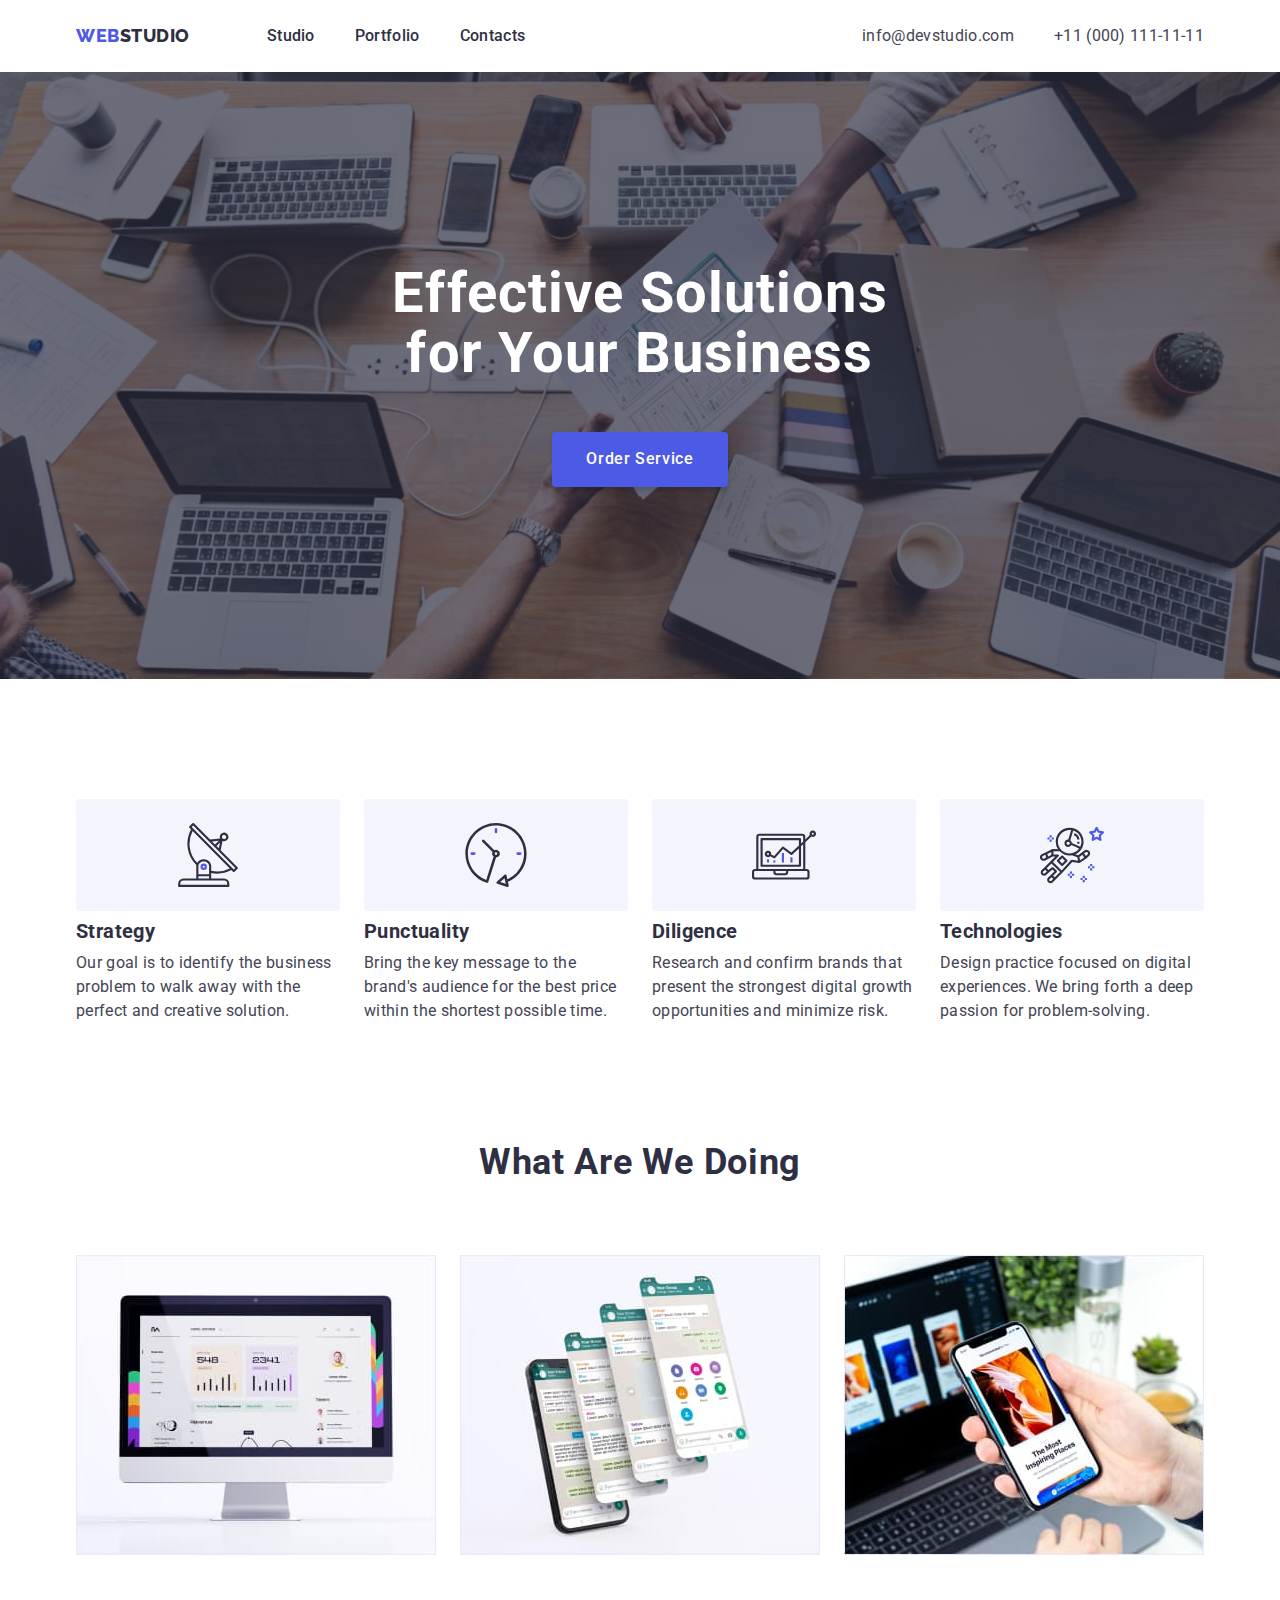
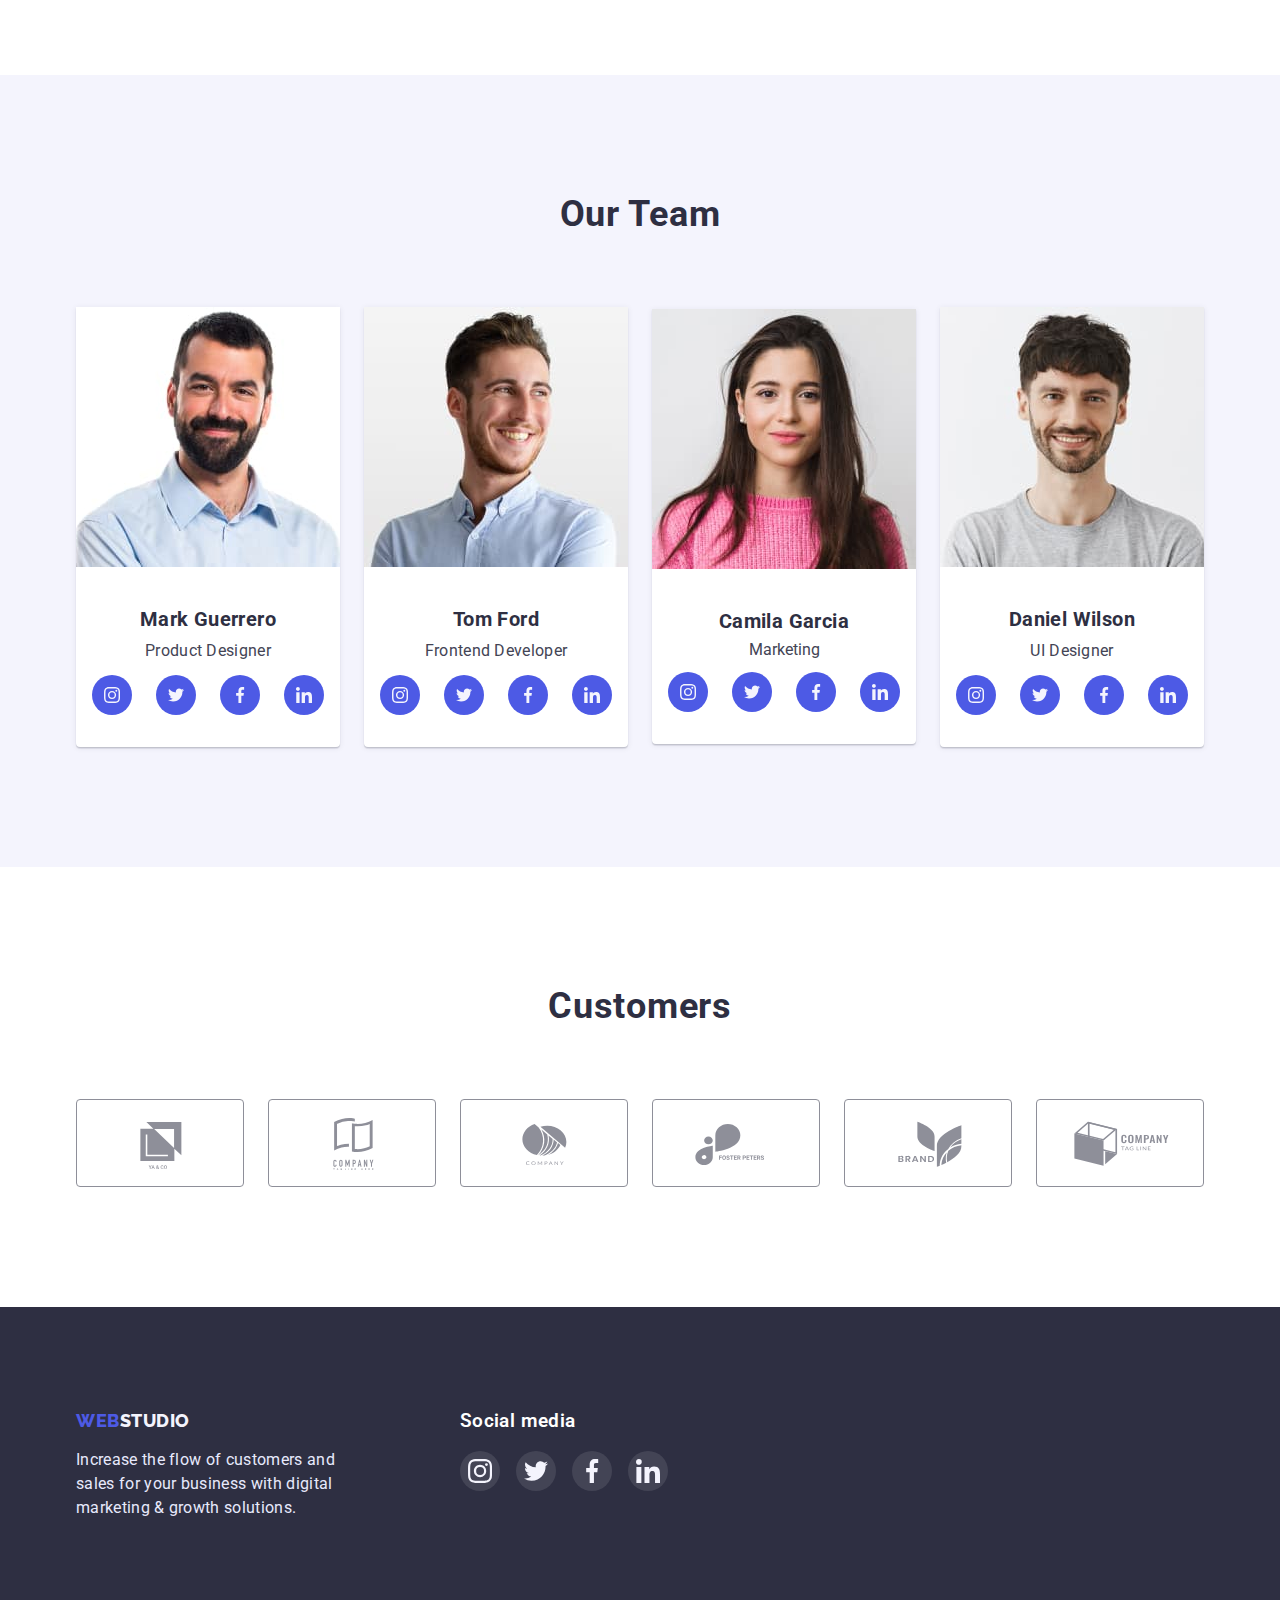
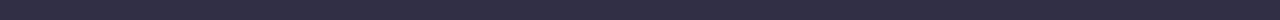
==== index.html @ 09954957 "some little fixes" ====
<!DOCTYPE html>
<html lang="en">
  <head>
    <meta charset="UTF-8" />
    <meta http-equiv="X-UA-Compatible" content="IE=edge" />
    <meta name="viewport" content="width=device-width, initial-scale=1.0" />
    <title>Студія</title>
    <link rel="preconnect" href="https://fonts.googleapis.com" />
    <link rel="preconnect" href="https://fonts.gstatic.com" crossorigin />
    <link
      href="https://fonts.googleapis.com/css2?family=Raleway:wght@800&family=Roboto:wght@400;500;700;900&display=swap"
      rel="stylesheet" />
    <link
      rel="stylesheet"
      href="https://cdn.jsdelivr.net/npm/modern-normalize@1.1.0/modern-normalize.min.css" />
    <link rel="stylesheet" href="./css/styles.css" />
  </head>
  <body>
    <header class="page-header">
      <div class="container page-header-container">
        <a href="./index.html" class="logo"
          >web<span class="logo-black">studio</span></a
        >
        <nav class="page-nav">
          <ul class="menu">
            <li class="menu-item">
              <a href="./index.html" class="menu-link link-item-block"
                >Studio</a
              >
            </li>
            <li class="menu-item">
              <a href="./portfolio.html" class="menu-link link-item-block"
                >Portfolio</a
              >
            </li>
            <li class="menu-item">
              <a href="#" class="menu-link link-item-block">Contacts</a>
            </li>
          </ul>
        </nav>
        <ul class="menu-contact">
          <li class="menu-item">
            <a
              href="maito:info@devstudio.com"
              class="contact-email link-item-block"
              >info@devstudio.com</a
            >
          </li>
          <li class="menu-item">
            <a
              href="tel:+11(000)111-11-11"
              class="contact-phone link-item-block"
              >+11 (000) 111-11-11</a
            >
          </li>
        </ul>
      </div>
    </header>
    <main>
      <section class="hero overlay">
        <div class="container">
          <h1 class="hero-header">Effective Solutions for Your Business</h1>
          <button type="button" class="hero-btn">Order Service</button>
        </div>
      </section>
      <section class="strategy section">
        <div class="container">
          <h2 class="visual-hidden">Main Description</h2>
          <ul class="strategy-list">
            <li class="strategy-item">
              <div class="strategy-item-link">
                <svg class="strategy-item-img">
                  <use href="./images/icon.svg#antenna"></use>
                </svg>
              </div>
              <h3 class="strategy-header">Strategy</h3>
              <p class="strategy-text">
                Our goal is to identify the business problem to walk away with
                the perfect and creative solution.
              </p>
            </li>
            <li class="strategy-item">
              <div class="strategy-item-link">
                <svg class="strategy-item-img">
                  <use href="./images/icon.svg#clock"></use>
                </svg>
              </div>
              <h3 class="strategy-header">Punctuality</h3>
              <p class="strategy-text">
                Bring the key message to the brand's audience for the best price
                within the shortest possible time.
              </p>
            </li>
            <li class="strategy-item">
              <div class="strategy-item-link">
                <svg class="strategy-item-img">
                  <use href="./images/icon.svg#diagram"></use>
                </svg>
              </div>
              <h3 class="strategy-header">Diligence</h3>
              <p class="strategy-text">
                Research and confirm brands that present the strongest digital
                growth opportunities and minimize risk.
              </p>
            </li>
            <li class="strategy-item">
              <div class="strategy-item-link">
                <svg class="strategy-item-img">
                  <use href="./images/icon.svg#astronaut"></use>
                </svg>
              </div>
              <h3 class="strategy-header">Technologies</h3>
              <p class="strategy-text">
                Design practice focused on digital experiences. We bring forth a
                deep passion for problem-solving.
              </p>
            </li>
          </ul>
        </div>
      </section>
      <section class="section">
        <div class="container">
          <h2 class="work-header">What Are We Doing</h2>
          <ul class="work-list">
            <li class="work-item">
              <img src="./images/nettop.jpg" alt="Nettop" width="360" />
            </li>
            <li class="work-item">
              <img src="./images/app.jpg" alt="Our App" width="360" />
            </li>
            <li class="work-item">
              <img
                src="./images/integration.jpg"
                alt="Integration"
                width="360" />
            </li>
          </ul>
        </div>
      </section>
      <section class="team section">
        <div class="container">
          <h2 class="team-header">our team</h2>
          <ul class="team-list">
            <li class="team-item">
              <img
                src="./images/mark_guerrero.jpg"
                alt="Mark Guerrero. Product Designer"
                width="264" />
              <div class="team-img-descr">
                <h3 class="strategy-header">Mark Guerrero</h3>
                <p class="strategy-text">Product Designer</p>
                <ul class="team-social-menu">
                  <li class="team-social-item">
                    <a href="#" class="team-social-link"
                      ><svg class="team-social-img">
                        <use href="./images/icon.svg#instagram"></use></svg
                    ></a>
                  </li>
                  <li class="team-social-item">
                    <a href="#" class="team-social-link"
                      ><svg class="team-social-img">
                        <use href="./images/icon.svg#twitter"></use></svg
                    ></a>
                  </li>
                  <li class="team-social-item">
                    <a href="#" class="team-social-link"
                      ><svg class="team-social-img">
                        <use href="./images/icon.svg#facebook"></use></svg
                    ></a>
                  </li>
                  <li class="team-social-item">
                    <a href="#" class="team-social-link"
                      ><svg class="team-social-img">
                        <use href="./images/icon.svg#linkedin"></use></svg
                    ></a>
                  </li>
                </ul>
              </div>
            </li>
            <li class="team-item">
              <img
                src="./images/tom_ford.jpg"
                alt="Tom Ford. Frontend Developer"
                width="264" />
              <div class="team-img-descr">
                <h3 class="strategy-header">Tom Ford</h3>
                <p class="strategy-text">Frontend Developer</p>
                <ul class="team-social-menu">
                  <li class="team-social-item">
                    <a href="#" class="team-social-link"
                      ><svg class="team-social-img">
                        <use href="./images/icon.svg#instagram"></use></svg
                    ></a>
                  </li>
                  <li class="team-social-item">
                    <a href="#" class="team-social-link"
                      ><svg class="team-social-img">
                        <use href="./images/icon.svg#twitter"></use></svg
                    ></a>
                  </li>
                  <li class="team-social-item">
                    <a href="#" class="team-social-link"
                      ><svg class="team-social-img">
                        <use href="./images/icon.svg#facebook"></use></svg
                    ></a>
                  </li>
                  <li class="team-social-item">
                    <a href="#" class="team-social-link"
                      ><svg class="team-social-img">
                        <use href="./images/icon.svg#linkedin"></use></svg
                    ></a>
                  </li>
                </ul>
              </div>
            </li>
            <li class="team-item">
              <img
                src="./images/camila_garcia.jpg"
                alt="Camila Garcia. Marketing"
                width="264" />
              <div class="team-img-descr">
                <h3 class="strategy-header">Camila Garcia</h3>
                <p class="descr-tetx">Marketing</p>
                <ul class="team-social-menu">
                  <li class="team-social-item">
                    <a href="#" class="team-social-link"
                      ><svg class="team-social-img">
                        <use href="./images/icon.svg#instagram"></use></svg
                    ></a>
                  </li>
                  <li class="team-social-item">
                    <a href="#" class="team-social-link"
                      ><svg class="team-social-img">
                        <use href="./images/icon.svg#twitter"></use></svg
                    ></a>
                  </li>
                  <li class="team-social-item">
                    <a href="#" class="team-social-link"
                      ><svg class="team-social-img">
                        <use href="./images/icon.svg#facebook"></use></svg
                    ></a>
                  </li>
                  <li class="team-social-item">
                    <a href="#" class="team-social-link"
                      ><svg class="team-social-img">
                        <use href="./images/icon.svg#linkedin"></use></svg
                    ></a>
                  </li>
                </ul>
              </div>
            </li>
            <li class="team-item">
              <img
                src="./images/daniel_wilson.jpg"
                alt="Daniel Wilson. UI Designer"
                width="264" />
              <div class="team-img-descr">
                <h3 class="strategy-header">Daniel Wilson</h3>
                <p class="strategy-text">UI Designer</p>
                <ul class="team-social-menu">
                  <li class="team-social-item">
                    <a href="#" class="team-social-link"
                      ><svg class="team-social-img">
                        <use href="./images/icon.svg#instagram"></use></svg
                    ></a>
                  </li>
                  <li class="team-social-item">
                    <a href="#" class="team-social-link"
                      ><svg class="team-social-img">
                        <use href="./images/icon.svg#twitter"></use></svg
                    ></a>
                  </li>
                  <li class="team-social-item">
                    <a href="#" class="team-social-link"
                      ><svg class="team-social-img">
                        <use href="./images/icon.svg#facebook"></use></svg
                    ></a>
                  </li>
                  <li class="team-social-item">
                    <a href="#" class="team-social-link"
                      ><svg class="team-social-img">
                        <use href="./images/icon.svg#linkedin"></use></svg
                    ></a>
                  </li>
                </ul>
              </div>
            </li>
          </ul>
        </div>
      </section>
      <section class="customer section">
        <div class="outline container">
          <h2 class="customer-header">customers</h2>
          <ul class="customer-menu">
            <li class="customer-menu-item">
              <a href="#" class="customer-menu-link"
                ><svg class="customer-menu-img">
                  <use href="./images/icon.svg#logo1"></use></svg
              ></a>
            </li>
            <li class="customer-menu-item">
              <a href="#" class="customer-menu-link"
                ><svg class="customer-menu-img">
                  <use href="./images/icon.svg#logo2"></use></svg
              ></a>
            </li>
            <li class="customer-menu-item">
              <a href="#" class="customer-menu-link"
                ><svg class="customer-menu-img">
                  <use href="./images/icon.svg#logo3"></use></svg
              ></a>
            </li>
            <li class="customer-menu-item">
              <a href="#" class="customer-menu-link"
                ><svg class="customer-menu-img">
                  <use href="./images/icon.svg#logo4"></use></svg
              ></a>
            </li>
            <li class="customer-menu-item">
              <a href="#" class="customer-menu-link"
                ><svg class="customer-menu-img">
                  <use href="./images/icon.svg#logo5"></use></svg
              ></a>
            </li>
            <li class="customer-menu-item">
              <a href="#" class="customer-menu-link"
                ><svg class="customer-menu-img">
                  <use href="./images/icon.svg#logo6"></use></svg
              ></a>
            </li>
          </ul>
        </div>
      </section>
    </main>
    <footer class="page-footer">
      <div class="container footer-align">
        <div class="footer-logo">
          <a href="./index.html" class="logo"
            >web<span class="logo-white">studio</span></a
          >
          <p class="descr-footer strategy-text">
            Increase the flow of customers and sales for your business with
            digital marketing & growth solutions.
          </p>
        </div>
        <div class="footer-social">
          <h3 class="footer-social-header">Social media</h3>
          <ul class="footer-social-menu">
            <li class="footer-social-item">
              <a href="#" class="footer-social-link"
                ><svg class="footer-social-img">
                  <use href="./images/icon.svg#instagram"></use></svg
              ></a>
            </li>
            <li class="footer-social-item">
              <a href="#" class="footer-social-link"
                ><svg class="footer-social-img">
                  <use href="./images/icon.svg#twitter"></use></svg
              ></a>
            </li>
            <li class="footer-social-item">
              <a href="#" class="footer-social-link"
                ><svg class="footer-social-img">
                  <use href="./images/icon.svg#facebook"></use></svg
              ></a>
            </li>
            <li class="footer-social-item">
              <a href="#" class="footer-social-link"
                ><svg class="footer-social-img">
                  <use href="./images/icon.svg#linkedin"></use></svg
              ></a>
            </li>
          </ul>
        </div>
      </div>
    </footer>
  </body>
</html>
---- css/styles.css ----
/* .outline {
  outline: 2px solid tomato;
} */
/* Reset styles */
h1,
h2,
h3,
h4,
h5,
h6,
p {
  margin-top: 0;
  margin-bottom: 0;
}

ul,
ol {
  margin-top: 0;
  margin-bottom: 0;
  padding-left: 0;
  list-style: none;
}

img {
  display: block;
  max-width: 100%;
}

a {
  text-decoration: none;
}

button {
  cursor: pointer;
}

.visual-hidden {
  position: absolute;
  white-space: nowrap;
  width: 1px;
  height: 1px;
  overflow: hidden;
  border: 0;
  padding: 0;
  clip: rect(0 0 0 0);
  clip-path: inset(50%);
  margin: -1px;
}

/* Variables */
:root {
  --primary-font: "Roboto", sans-serif;
  --secondary-font: "Raleway", sans-serif;
  /* COLORS */
  --brand-color: #4d5ae5; /* IRIS */
  --dark-color: #2e2f42; /* NAVY BLUE */
  --success-color: #31d0aa; /* GREEN */
  --body-text-color: #434455; /* SLATE */
  --sub-text-color: #8e8f99; /* LIGHT SLATE */
  --accent-color: #e7e9fc; /* CORNFLOWER */
  --light-color: #f4f4fd; /* CLOUD */
  --bgrnd-color: #ffffff; /* WHITE */
  --hero-btn-backgroung: #404bbf;
}

body {
  background-color: var(--bgrnd-color);
  color: var(--body-text-color);
  font-family: var(--primary-font);
  font-size: 16px;
}

.container {
  width: 1158px;
  margin-left: auto;
  margin-right: auto;
  padding-left: 15px;
  padding-right: 15px;
}

.page-header {
  box-shadow: 0px 2px 1px rgba(46, 47, 66, 0.08),
    0px 1px 1px rgba(46, 47, 66, 0.16), 0px 1px 6px rgba(46, 47, 66, 0.08);
}

.page-header-container {
  display: flex;
  justify-content: flex-start;
  align-items: center;
}

.page-nav {
  display: flex;
  align-items: center;
}

.menu {
  display: flex;
  align-items: center;
}

.menu-contact {
  display: flex;
  align-items: center;
  margin-left: auto;
}

.menu-item:not(:last-child) {
  margin-right: 40px;
}

/* Logo */
.logo {
  margin-right: 77px;

  font-family: var(--secondary-font);
  font-weight: 800;
  font-size: 18px;
  line-height: 1.33;
  letter-spacing: 0.03em;
  text-transform: uppercase;
  color: var(--brand-color);
}

.logo-white {
  color: var(--light-color);
}

.logo-black {
  color: var(--dark-color);
}

.menu-link {
  font-weight: 500;
  line-height: 1.5;
  letter-spacing: 0.02em;
  color: var(--dark-color);
}

.link-item-block {
  display: block;
  padding-top: 24px;
  padding-bottom: 24px;
}
.menu-link:hover,
.menu-link:focus {
  color: var(--body-text-color);
}

.menu-link:active {
  color: var(--brand-color);
}

.contact-email,
.contact-phone {
  line-height: 1.5;
  letter-spacing: 0.02em;
  color: var(--body-text-color);
}

.contact-email:hover,
.contact-email:focus {
  color: var(--brand-color);
}

.contact-phone:hover,
.contact-phone:focus {
  color: var(--brand-color);
}

.hero {
  padding-top: 192px;
  padding-bottom: 192px;
  margin: 0 auto;

  background-color: var(--dark-color);

  text-align: center;
}

.overlay {
  max-width: 1440px;
  background-image: linear-gradient(
      rgba(46, 47, 66, 0.7),
      rgba(46, 47, 66, 0.7)
    ),
    url("../images/p-o.jpg");
  background-size: cover;
  background-position: center;
}

.hero-header {
  margin: auto;
  max-width: 500px;

  font-weight: 700;
  font-size: 56px;
  line-height: 1.07;
  letter-spacing: 0.02em;
  color: var(--bgrnd-color);

  text-align: center;
}

.hero-btn {
  margin-top: 48px;
  min-width: 170px;
  padding-top: 16px;
  padding-right: 32px;
  padding-bottom: 16px;
  padding-left: 32px;

  font-size: 16px;
  font-weight: 500;
  line-height: 1.18;
  letter-spacing: 0.04em;
  color: var(--bgrnd-color);
  background-color: var(--brand-color);
  font-family: var(--primary-font);

  box-shadow: 0px 4px 4px rgba(0, 0, 0, 0.15);
  border-radius: 4px;
  border-color: transparent;
}

.hero-btn:hover,
.hero-btn:focus {
  background-color: var(--brand-color);
  box-shadow: 0px 1px 6px rgba(46, 47, 66, 0.08),
    0px 1px 1px rgba(46, 47, 66, 0.16), 0px 2px 1px rgba(46, 47, 66, 0.08);
}

.hero-btn:active {
  background-color: var(--hero-btn-backgroung);
  box-shadow: 0px 4px 4px rgba(0, 0, 0, 0.15);
}

.strategy {
  padding-top: 120px;
}

.section {
  padding-bottom: 120px;
}

.strategy-header {
  margin-bottom: 8px;
  margin-top: 8px;
  font-weight: 700;
  font-size: 20px;
  line-height: 1.2;
  letter-spacing: 0.02em;
  color: var(--dark-color);
}

.strategy-text {
  letter-spacing: 0.02em;
  line-height: 1.5;
  color: var(--body-text-color);
}

.strategy-list {
  display: flex;
  flex-wrap: wrap;
  column-gap: 24px;
}

.strategy-item-link {
  display: flex;
  align-items: center;
  justify-content: center;
  height: 112px;
  background: var(--light-color);
  border-radius: 4px;
}

.strategy-item {
  flex-basis: calc((100% - (3 * 24px)) / 4);
}

.strategy-item-img {
  height: 64px;
  width: 64px;
}

.work-list {
  display: flex;
  align-items: center;
  column-gap: 24px;
  flex-wrap: wrap;
}

.work-item {
  flex-basis: calc((100% - (2 * 24px)) / 3);
}

.work-header,
.team-header,
.customer-header {
  margin-bottom: 72px;

  font-weight: 700;
  font-size: 36px;
  line-height: 1.11;
  letter-spacing: 0.02em;
  color: var(--dark-color);

  text-align: center;
  text-transform: capitalize;
}

.team {
  background-color: var(--light-color);
  padding-top: 120px;
}

.team-list {
  display: flex;
  flex-wrap: wrap;
  align-items: center;
  column-gap: 24px;
}

.team-item {
  background-color: var(--bgrnd-color);

  text-align: center;
  border-radius: 0px 0px 4px 4px;
  box-shadow: 0px 1px 6px rgba(46, 47, 66, 0.08),
    0px 1px 1px rgba(46, 47, 66, 0.16), 0px 2px 1px rgba(46, 47, 66, 0.08);
}

.team-img-descr {
  padding-top: 32px;
  padding-right: 16px;
  padding-bottom: 32px;
  padding-left: 16px;
}

.team-social-menu {
  display: flex;
  justify-content: center;
  align-items: center;
  gap: 24px;
  margin-top: 12px;
}

.team-social-item {
  width: 40px;
  height: 40px;
}

.team-social-link {
  display: flex;
  justify-content: center;
  align-items: center;
  border-radius: 50%;
  background: var(--brand-color);
  width: 100%;
  height: 100%;
}

.team-social-img {
  width: 16px;
  height: 16px;
  fill: var(--light-color);
}

.customer {
  padding-top: 120px;
  text-align: center;
}

.customer-header {
  margin-bottom: 72px;
}

.customer-menu {
  display: flex;
  align-items: center;
  column-gap: 24px;
}

.customer-menu-item {
  height: 88px;
  width: 168px;
}

.customer-menu-link {
  display: flex;
  justify-content: center;
  align-items: center;
  border-radius: 4px;
  border: 1px solid var(--sub-text-color);
  color: var(--sub);
  height: 100%;
  width: 100%;
}

.customer-menu-img {
  width: 104px;
  height: 56px;
  fill: var(--sub-text-color);
}

.customer-menu-link:hover,
.customer-menu-link:focus {
  border: 1px solid var(--brand-color);
  color: var(--brand-color);
}

.customer-menu-link:hover .customer-menu-img,
.customer-menu-link:focus .customer-menu-img {
  fill: var(--brand-color);
  color: var(--brand-color);
}

.footer-align {
  display: flex;
  align-items: baseline;
}

.footer-logo {
  margin-right: 120px;
}

.descr-footer {
  color: var(--accent-color);
  width: 264px;
  margin-top: 16px;
}

.page-footer {
  padding-top: 100px;
  padding-bottom: 100px;

  background-color: var(--dark-color);
}

.footer-social-menu {
  display: flex;
  justify-content: center;
  align-items: center;
  column-gap: 16px;
}

.footer-social-item {
  height: 40px;
  width: 40px;
}

.footer-social-link {
  display: flex;
  justify-content: center;
  align-items: center;
  border-radius: 50%;
  background: rgba(255, 255, 255, 0.1);
  width: 100%;
  height: 100%;
}

.footer-social-link:hover,
.footer-social-link:focus {
  background-color: var(--success-color);
}

.footer-social-img {
  width: 24px;
  height: 24px;
  fill: var(--light-color);
}

.footer-social-header {
  margin-bottom: 16px;
  font-weight: 600;
  line-height: 1.5;
  letter-spacing: 0.02em;
  color: var(--bgrnd-color);
}

/* =========== PORTFOLIO ============ */

.menu-btn {
  font-size: 16px;
  font-weight: 500;
  line-height: 1.5;
  letter-spacing: 0.04em;
  color: var(--brand-color);
  background-color: var(--accent-color);
  font-family: var(--primary-font);
  padding: 8px 16px;
  border-radius: 4px;
  border: 1px solid #e7e9fc;
  font-family: var(--primary-font);
}

.menu-btn:hover,
.menu-btn:focus {
  color: var(--bgrnd-color);
  background-color: var(--brand-color);
  border-color: transparent;
  box-shadow: 0px 3px 1px rgba(0, 0, 0, 0.1), 0px 2px 1px rgba(0, 0, 0, 0.08),
    0px 2px 2px rgba(0, 0, 0, 0.12);
}

.portfolio-section {
  padding-top: 96px;
}

.portfolio-menu {
  display: flex;
  align-items: center;
  justify-content: center;
  column-gap: 24px;
  margin-bottom: 72px;
}

.portfolio-work {
  display: flex;
  flex-wrap: wrap;
  align-items: center;
  gap: 48px 24px;
}

.portfolio-card-item {
  display: flex;
  flex-basis: calc((100% - (2 * 24px)) / 3);
}

.portfolio-card-link {
  border: 0.5px solid #f4f4fd;
  box-shadow: 0px 1px 6px rgba(46, 47, 66, 0.08);
}

.portfolio-card-link:hover,
.portfolio-card-link:focus {
  box-shadow: 0px 1px 6px rgba(46, 47, 66, 0.08),
    0px 1px 1px rgba(46, 47, 66, 0.16), 0px 2px 1px rgba(46, 47, 66, 0.08);
}

.portfolio-description {
  padding-top: 32px;
  padding-bottom: 32px;
  padding-left: 16px;

  border: 0.5px solid;
  border-color: var(--light-color);
  border-top: none;
}
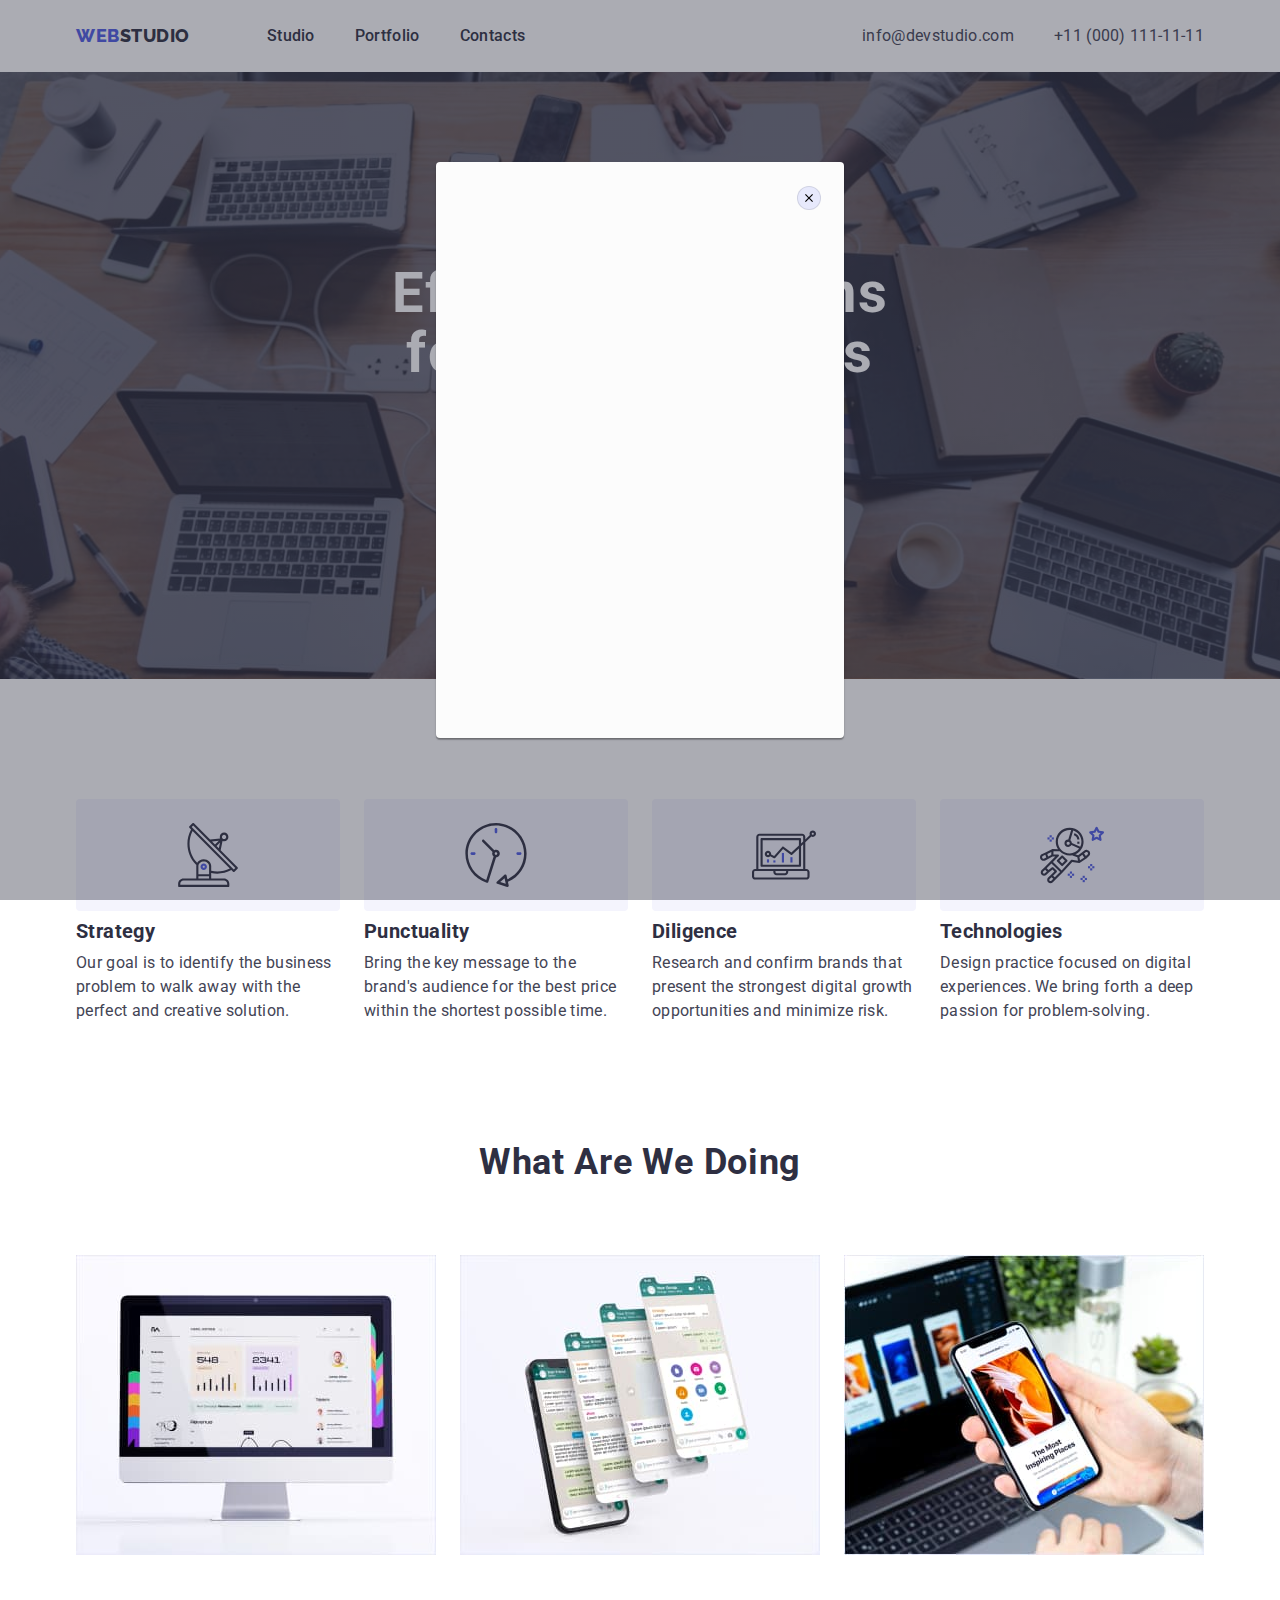
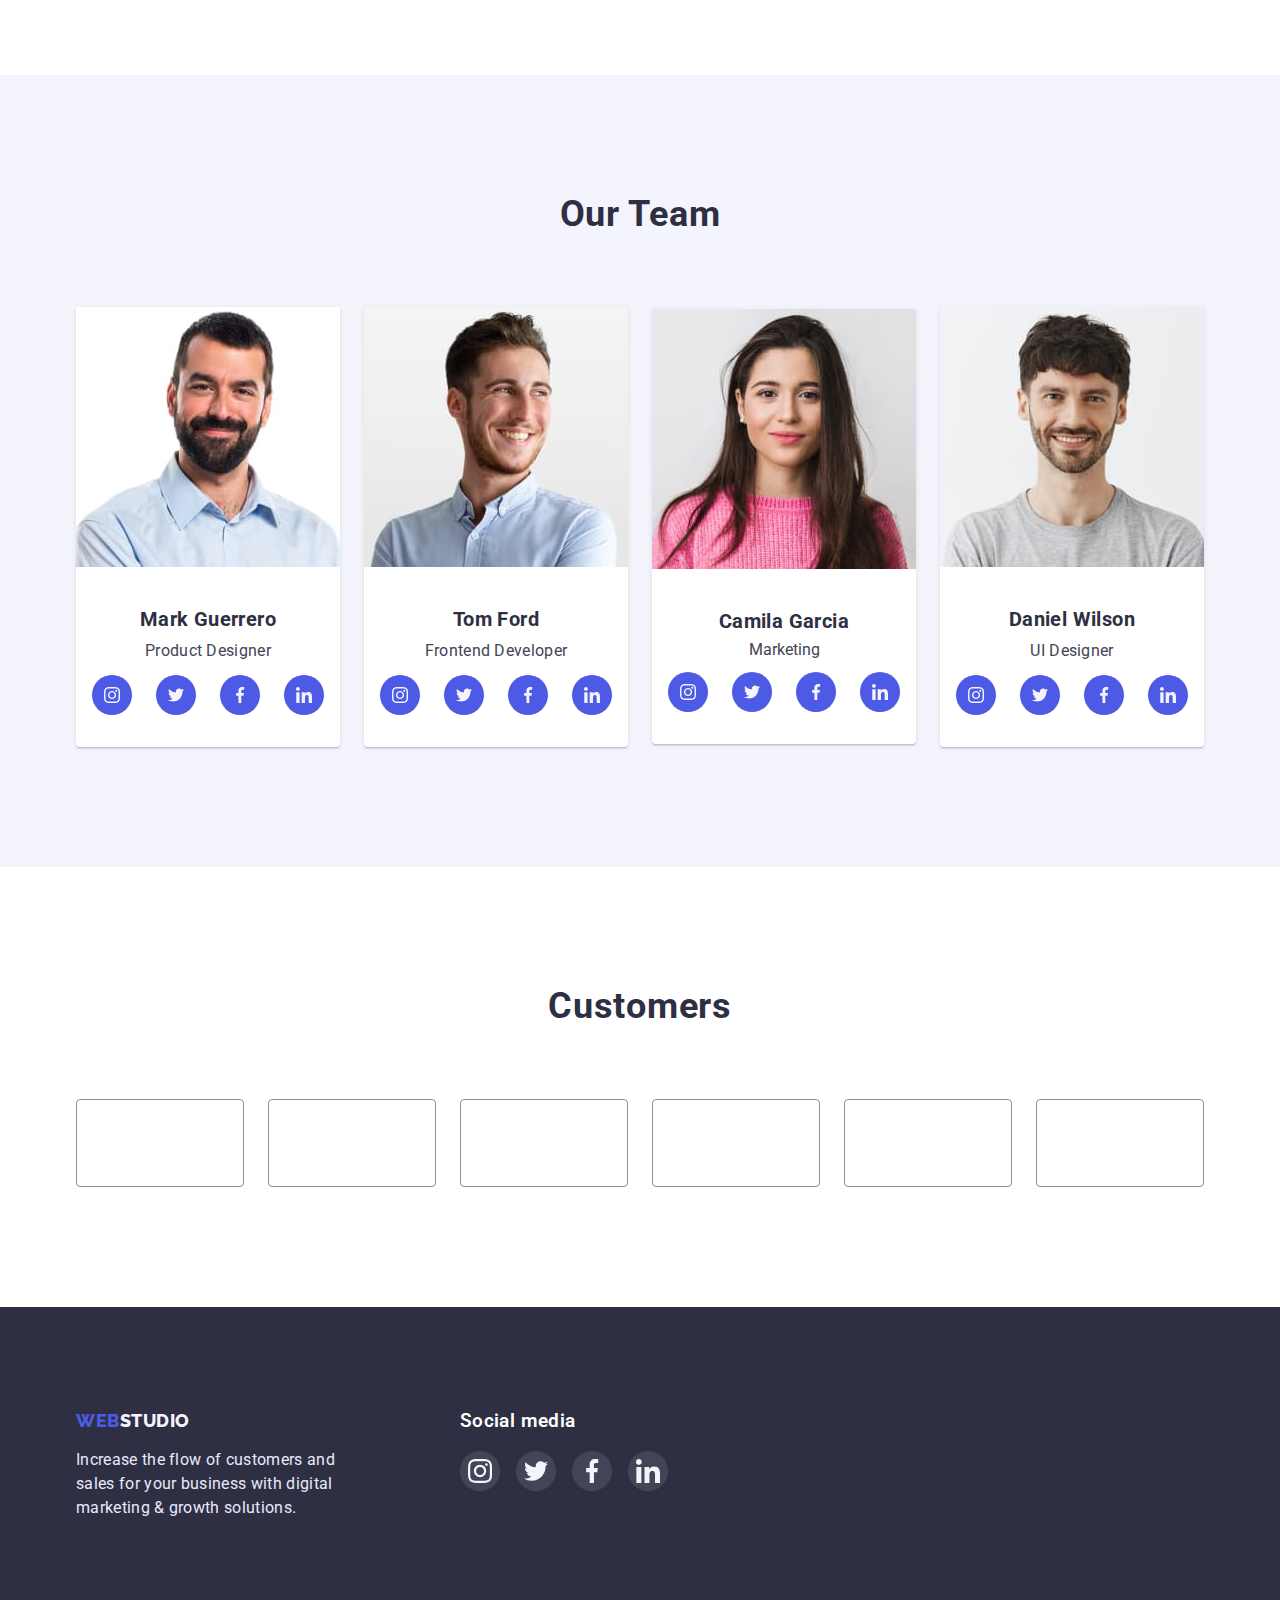
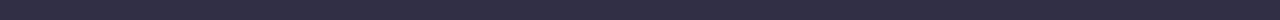
==== commit 0bcc2606: "add modal" ====
--- a/index.html
+++ b/index.html
@@ -374,5 +374,14 @@
         </div>
       </div>
     </footer>
+    <div class="backdrop">
+      <div class="modal">
+        <button type="button" class="modal-close-btn">
+          <svg class="modal-close-btn-img">
+            <use href="./images/icon.svg#close-btn"></use>
+          </svg>
+        </button>
+      </div>
+    </div>
   </body>
 </html>
--- a/css/styles.css
+++ b/css/styles.css
@@ -61,6 +61,7 @@
   --light-color: #f4f4fd; /* CLOUD */
   --bgrnd-color: #ffffff; /* WHITE */
   --hero-btn-backgroung: #404bbf;
+  --trans-dur-and-func: 250ms cubic-bezier(0.4, 0, 0.2, 1);
 }
 
 body {
@@ -135,6 +136,7 @@
   line-height: 1.5;
   letter-spacing: 0.02em;
   color: var(--dark-color);
+  transition: color var(--trans-dur-and-func);
 }
 
 .link-item-block {
@@ -156,13 +158,11 @@
   line-height: 1.5;
   letter-spacing: 0.02em;
   color: var(--body-text-color);
+  transition: color var(--trans-dur-and-func);
 }
 
 .contact-email:hover,
-.contact-email:focus {
-  color: var(--brand-color);
-}
-
+.contact-email:focus,
 .contact-phone:hover,
 .contact-phone:focus {
   color: var(--brand-color);
@@ -221,6 +221,8 @@
   box-shadow: 0px 4px 4px rgba(0, 0, 0, 0.15);
   border-radius: 4px;
   border-color: transparent;
+  transition: background-color var(--trans-dur-and-func),
+    box-shadow var(--trans-dur-and-func);
 }
 
 .hero-btn:hover,
@@ -395,12 +397,14 @@
   color: var(--sub);
   height: 100%;
   width: 100%;
+  transition: border var(--trans-dur-and-func), color var(--trans-dur-and-func);
 }
 
 .customer-menu-img {
   width: 104px;
   height: 56px;
   fill: var(--sub-text-color);
+  transition: fill var(--trans-dur-and-func), color var(--trans-dur-and-func);
 }
 
 .customer-menu-link:hover,
@@ -457,6 +461,7 @@
   background: rgba(255, 255, 255, 0.1);
   width: 100%;
   height: 100%;
+  transition: background-color var(--trans-dur-and-func);
 }
 
 .footer-social-link:hover,
@@ -479,6 +484,32 @@
 }
 
 /* =========== PORTFOLIO ============ */
+
+.portfolio-overlay-card {
+  position: absolute;
+  left: 0;
+  top: 0;
+  width: 100%;
+  height: 100%;
+  overflow: auto;
+  transform: translate(0, 100%);
+  transition: transform var(--trans-dur-and-func);
+
+  font-size: 16px;
+  line-height: 1.5;
+  letter-spacing: 0.02em;
+  color: var(--light-color);
+
+  padding-top: 40px;
+  padding-right: 32px;
+  padding-left: 32px;
+  background-color: var(--brand-color);
+}
+
+.portfolio-img-wrapper {
+  position: relative;
+  overflow: hidden;
+}
 
 .menu-btn {
   font-size: 16px;
@@ -492,6 +523,9 @@
   border-radius: 4px;
   border: 1px solid #e7e9fc;
   font-family: var(--primary-font);
+  transition: color var(--trans-dur-and-func),
+    background-color var(--trans-dur-and-func),
+    border-color var(--trans-dur-and-func), box-shadow var(--trans-dur-and-func);
 }
 
 .menu-btn:hover,
@@ -527,9 +561,15 @@
   flex-basis: calc((100% - (2 * 24px)) / 3);
 }
 
+.portfolio-card-link:hover .portfolio-overlay-card,
+.portfolio-card-link:focus .portfolio-overlay-card {
+  transform: translate(0, 0);
+}
+
 .portfolio-card-link {
-  border: 0.5px solid #f4f4fd;
+  border: 0.5px solid var(--light-color);
   box-shadow: 0px 1px 6px rgba(46, 47, 66, 0.08);
+  transition: box-shadow var(--trans-dur-and-func);
 }
 
 .portfolio-card-link:hover,
@@ -547,3 +587,56 @@
   border-color: var(--light-color);
   border-top: none;
 }
+/* ============= MODAL WINDOW ========== */
+.backdrop {
+  position: fixed;
+  top: 0;
+  left: 0;
+  z-index: 100;
+  width: 100%;
+  height: 100%;
+  background-color: rgba(46, 47, 66, 0.4);
+}
+
+.modal {
+  position: absolute;
+  width: 408px;
+  height: 576px;
+  background: #fcfcfc;
+  top: 50%;
+  left: 50%;
+  transform: translate(-50%, -50%);
+  box-shadow: 0px 1px 1px rgba(0, 0, 0, 0.14), 0px 1px 3px rgba(0, 0, 0, 0.12),
+    0px 2px 1px rgba(0, 0, 0, 0.2);
+  border-radius: 4px;
+}
+
+.modal-close-btn {
+  display: flex;
+  justify-content: center;
+  align-items: center;
+  position: absolute;
+  top: 24px;
+  right: 23px;
+
+  width: 24px;
+  height: 24px;
+  border-radius: 50%;
+  background: var(--accent-color);
+  border: 1px solid rgba(0, 0, 0, 0.1);
+  transition: box-shadow var(--trans-dur-and-func),
+    border-radius var(--trans-dur-and-func);
+}
+
+.modal-close-btn:hover,
+.modal-close-btn:focus {
+  box-shadow: 0px 1px 6px rgba(46, 47, 66, 0.08),
+    0px 1px 1px rgba(46, 47, 66, 0.16), 0px 2px 1px rgba(46, 47, 66, 0.08);
+}
+
+.modal-close-btn-img {
+  width: 8px;
+  height: 8px;
+  padding: 0;
+}
+/* ============= /MODAL WINDOW ========== */
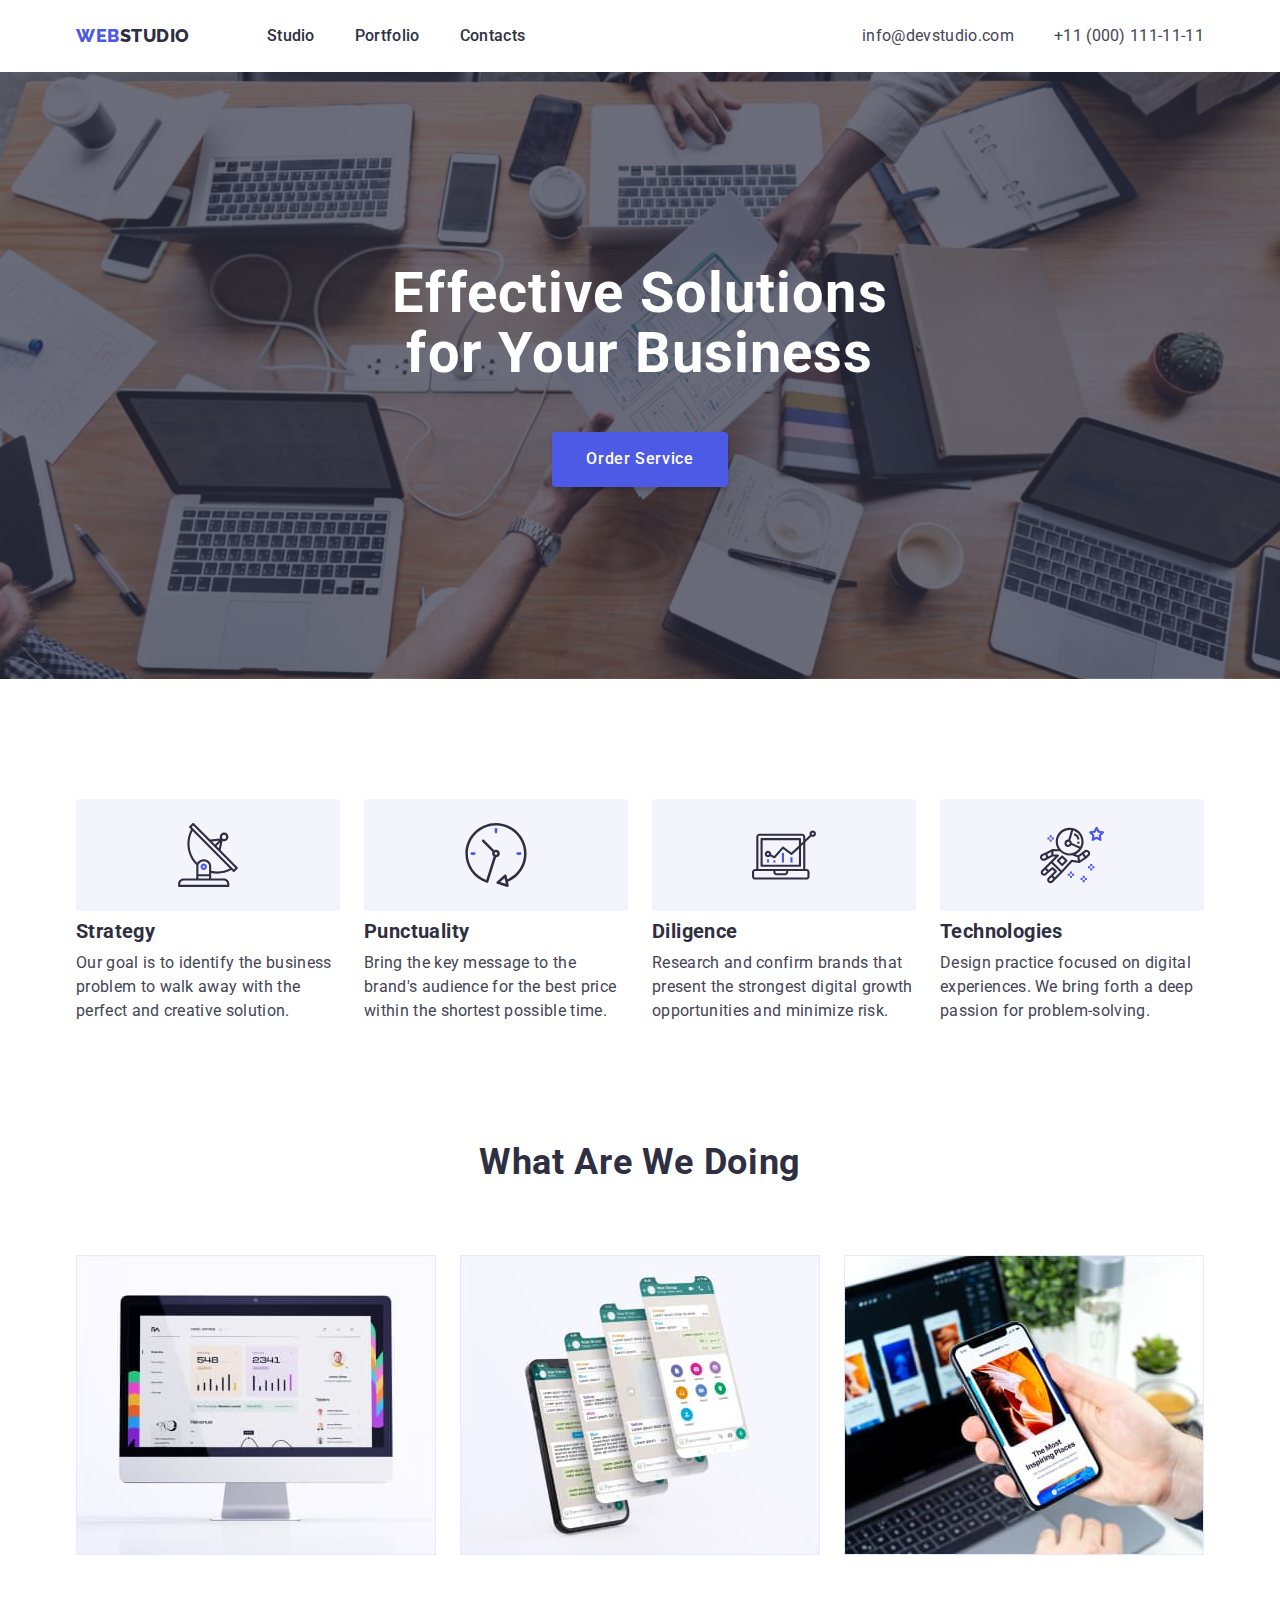
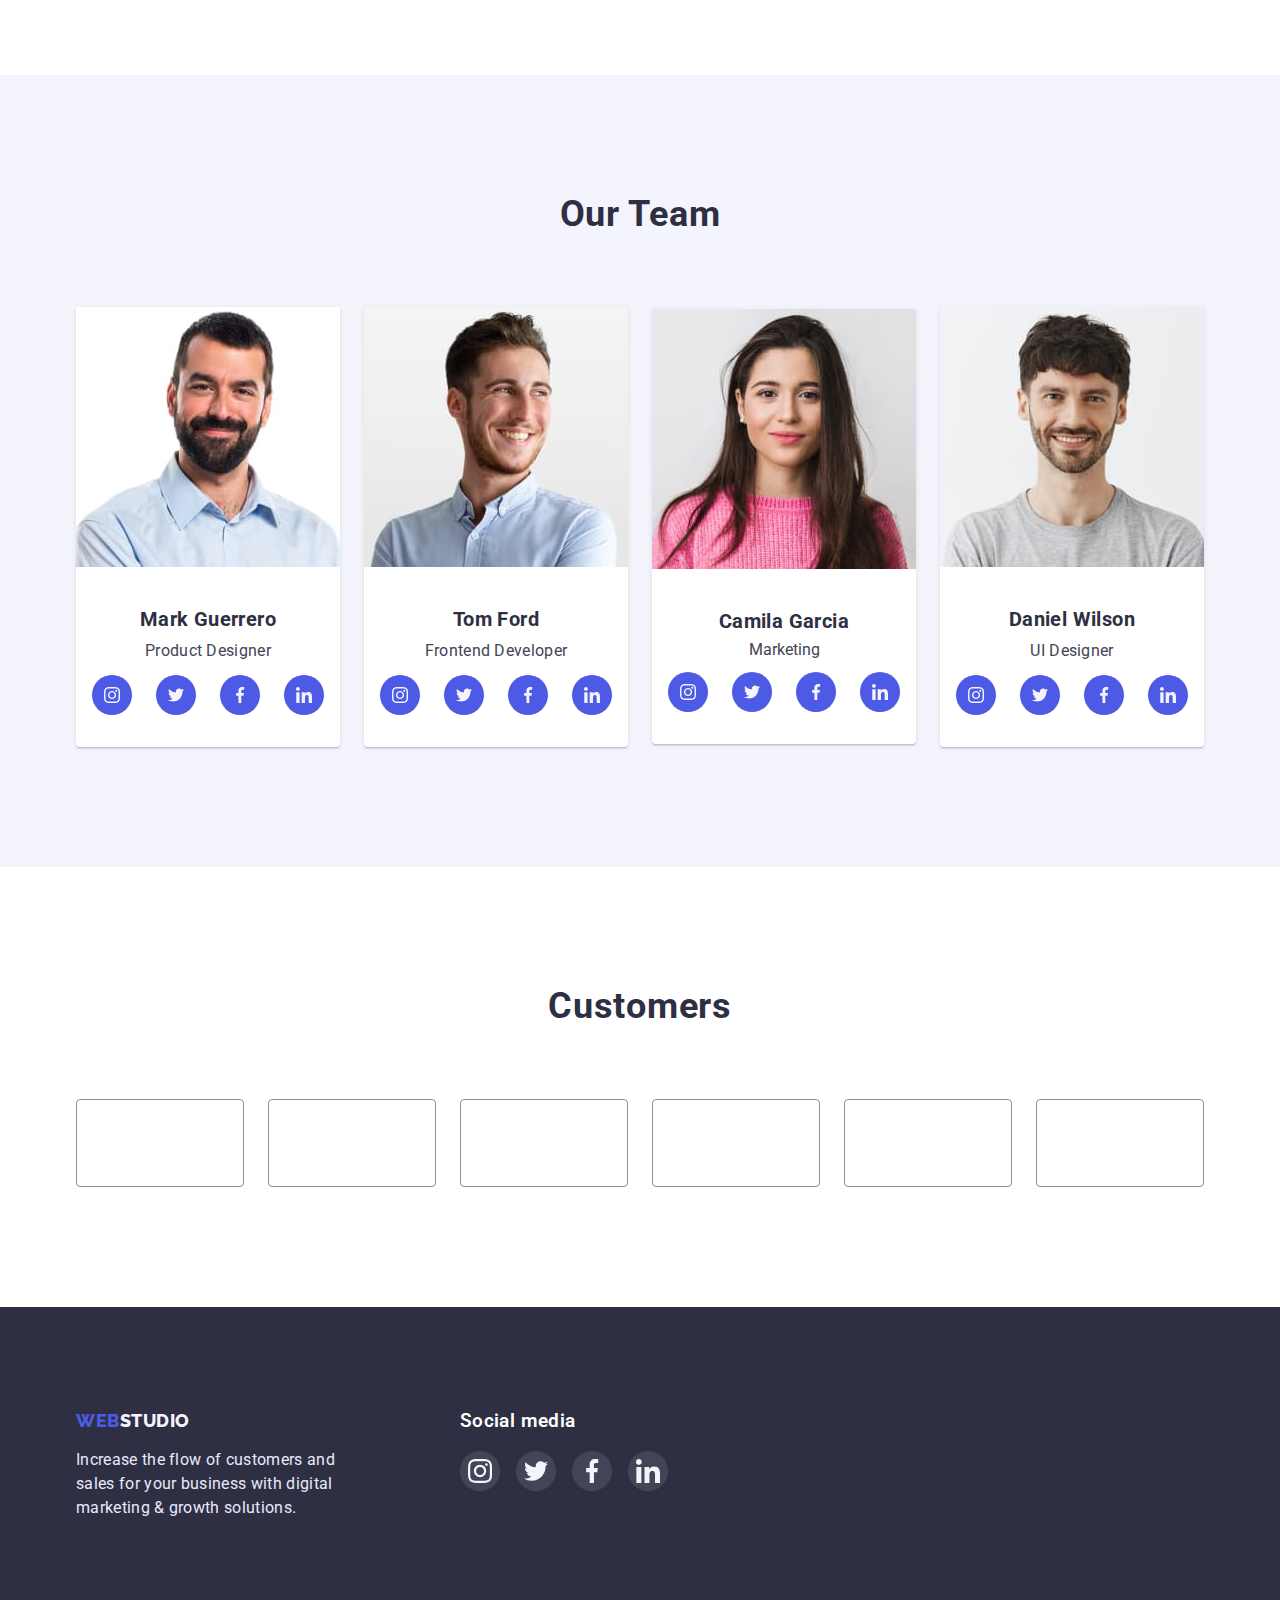
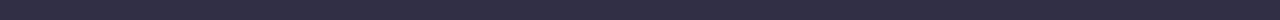
==== commit dd866cbe: "fix modal" ====
--- a/index.html
+++ b/index.html
@@ -60,7 +60,9 @@
       <section class="hero overlay">
         <div class="container">
           <h1 class="hero-header">Effective Solutions for Your Business</h1>
-          <button type="button" class="hero-btn">Order Service</button>
+          <button type="button" class="hero-btn" data-modal-open>
+            Order Service
+          </button>
         </div>
       </section>
       <section class="strategy section">
@@ -374,14 +376,15 @@
         </div>
       </div>
     </footer>
-    <div class="backdrop">
+    <div class="backdrop is-hidden" data-modal>
       <div class="modal">
-        <button type="button" class="modal-close-btn">
+        <button type="button" class="modal-close-btn" data-modal-close>
           <svg class="modal-close-btn-img">
             <use href="./images/icon.svg#close-btn"></use>
           </svg>
         </button>
       </div>
     </div>
+    <script src="./js/modal.js"></script>
   </body>
 </html>
--- a/css/styles.css
+++ b/css/styles.css
@@ -588,6 +588,12 @@
   border-top: none;
 }
 /* ============= MODAL WINDOW ========== */
+.backdrop.is-hidden {
+  visibility: hidden;
+  opacity: 0;
+  pointer-events: none;
+}
+
 .backdrop {
   position: fixed;
   top: 0;
@@ -596,6 +602,9 @@
   width: 100%;
   height: 100%;
   background-color: rgba(46, 47, 66, 0.4);
+
+  transition: opacity var(--trans-dur-and-func),
+    visibility var(--trans-dur-and-func);
 }
 
 .modal {
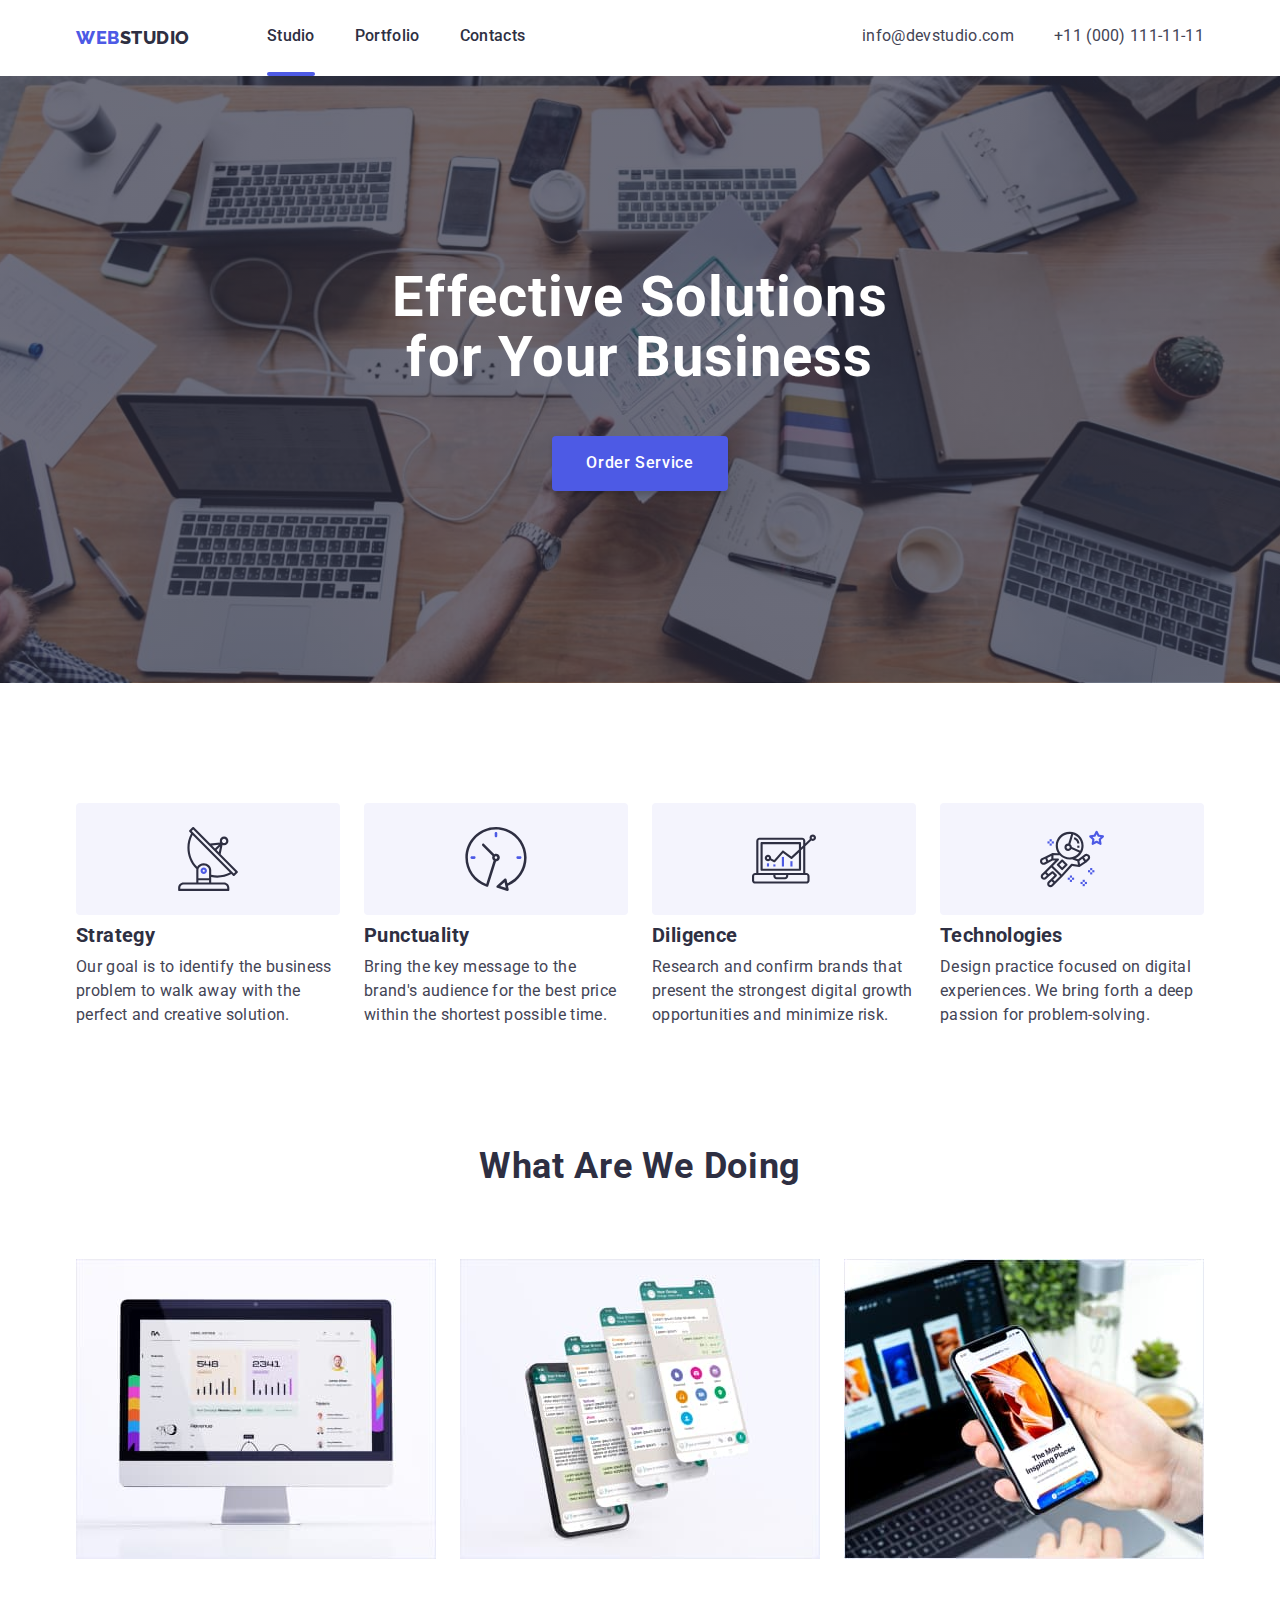
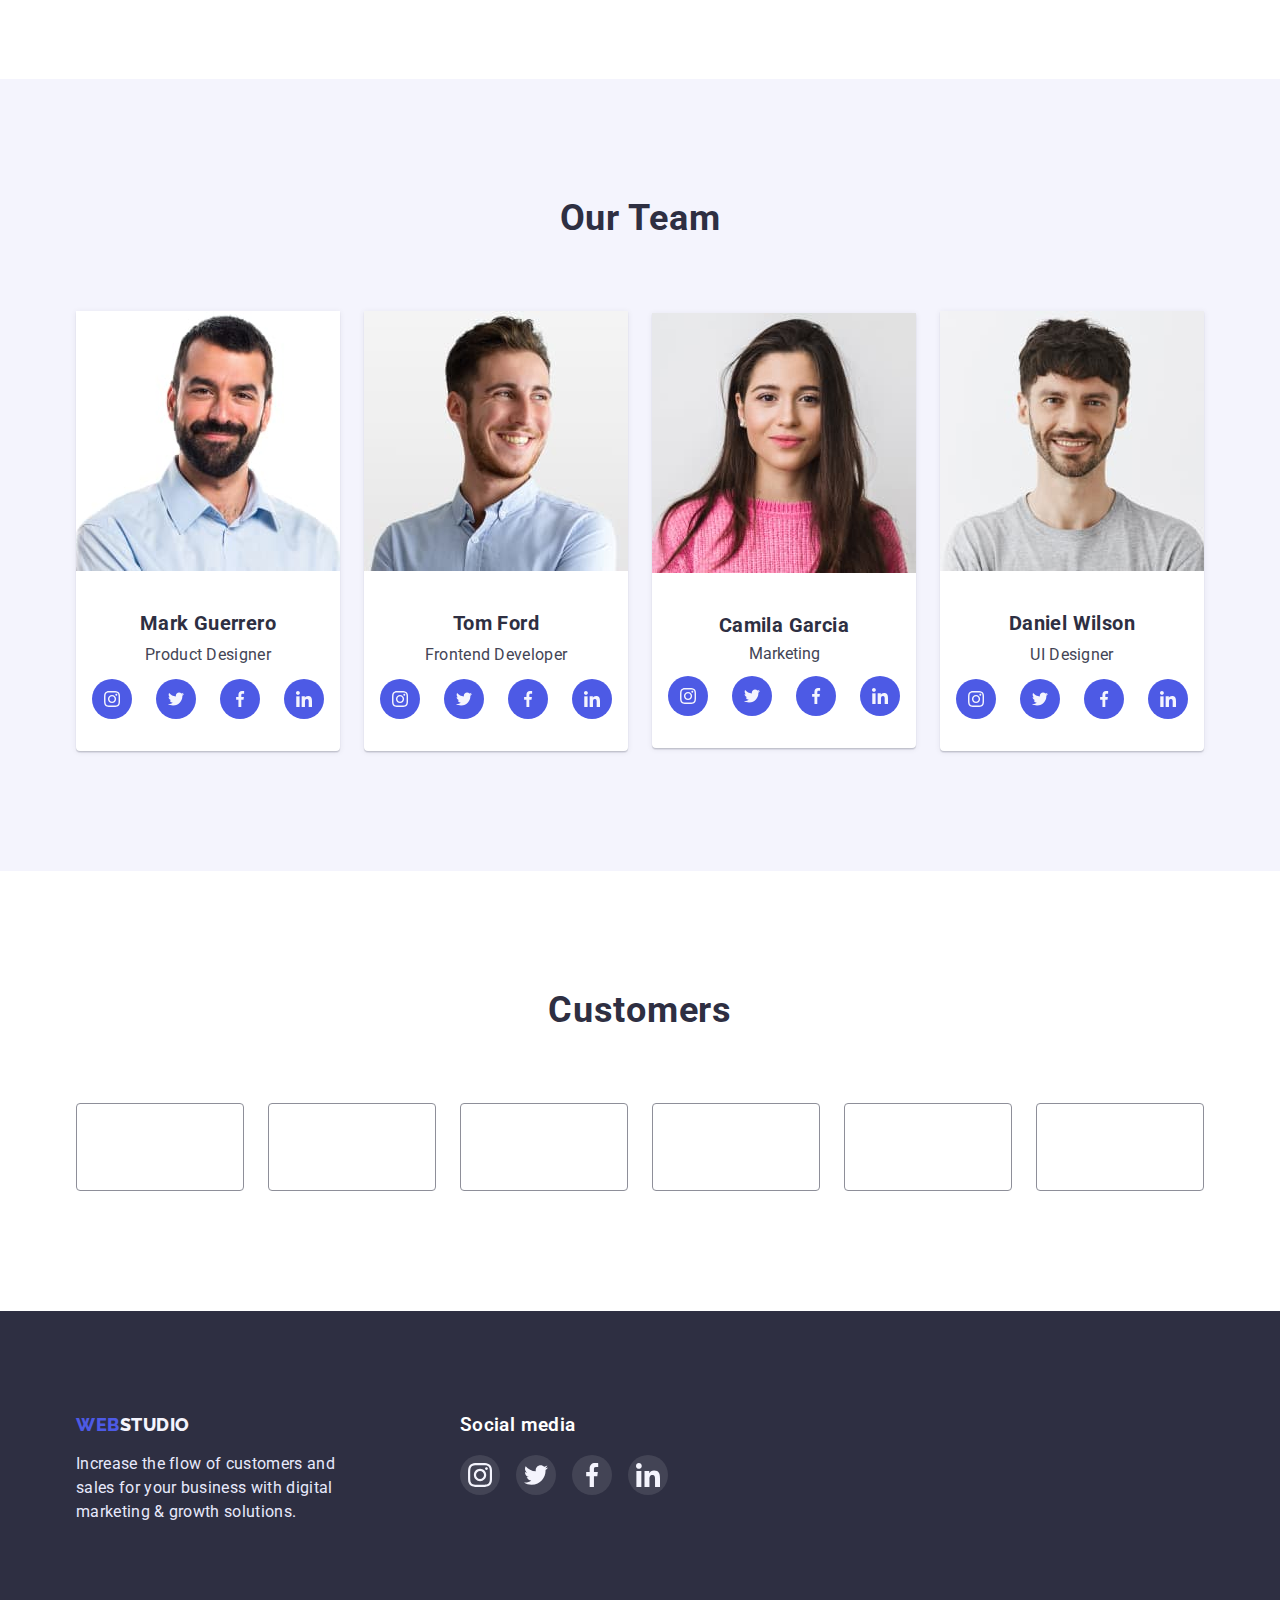
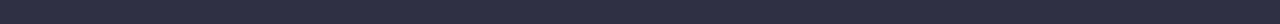
==== commit 1a75332b: "add line" ====
--- a/index.html
+++ b/index.html
@@ -24,7 +24,7 @@
         <nav class="page-nav">
           <ul class="menu">
             <li class="menu-item">
-              <a href="./index.html" class="menu-link link-item-block"
+              <a href="./index.html" class="act menu-link link-item-block"
                 >Studio</a
               >
             </li>
--- a/css/styles.css
+++ b/css/styles.css
@@ -100,6 +100,23 @@
   align-items: center;
 }
 
+.menu-item {
+  position: relative;
+}
+
+.act.menu-link::after {
+  content: "";
+  position: absolute;
+  height: 4px;
+  width: 100%;
+
+  background-color: var(--brand-color);
+  border-radius: 2px;
+
+  bottom: 0;
+  left: 0;
+}
+
 .menu-contact {
   display: flex;
   align-items: center;
@@ -142,8 +159,9 @@
 .link-item-block {
   display: block;
   padding-top: 24px;
-  padding-bottom: 24px;
-}
+  padding-bottom: 28px;
+}
+
 .menu-link:hover,
 .menu-link:focus {
   color: var(--body-text-color);
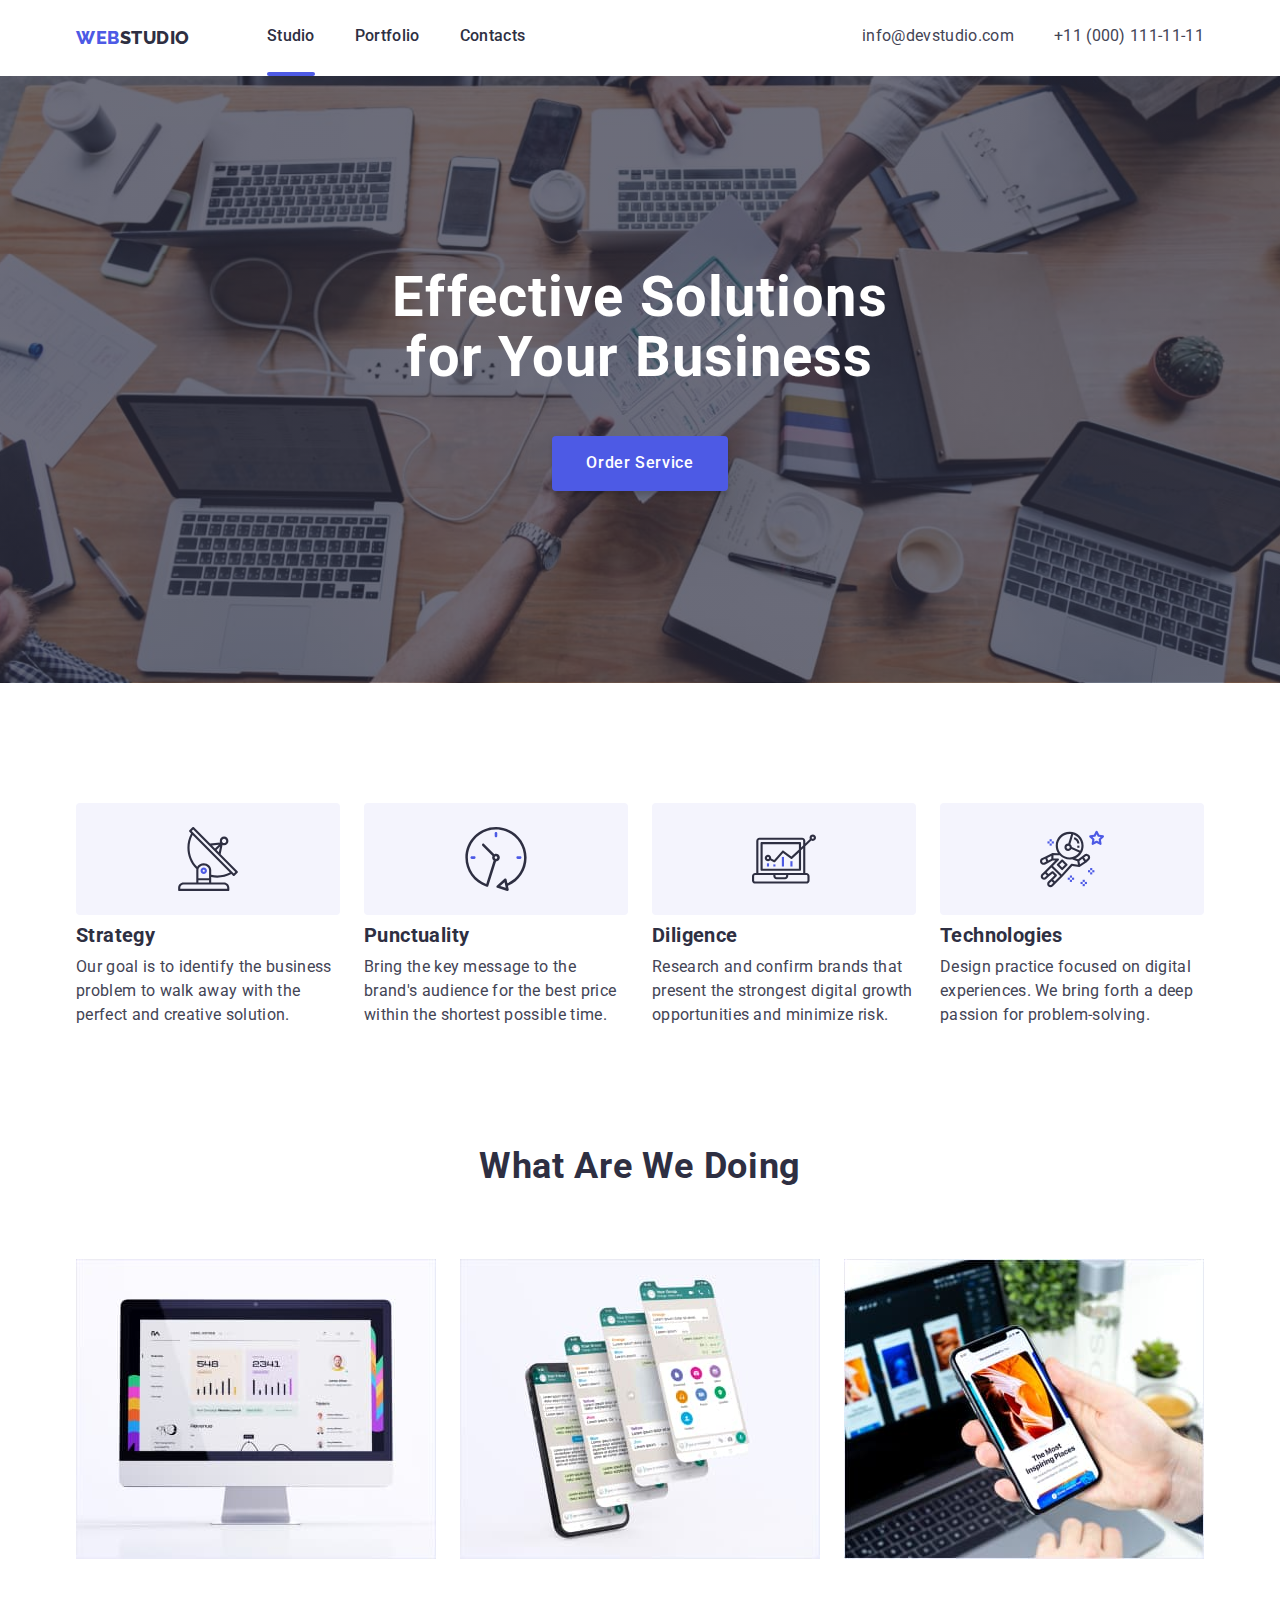
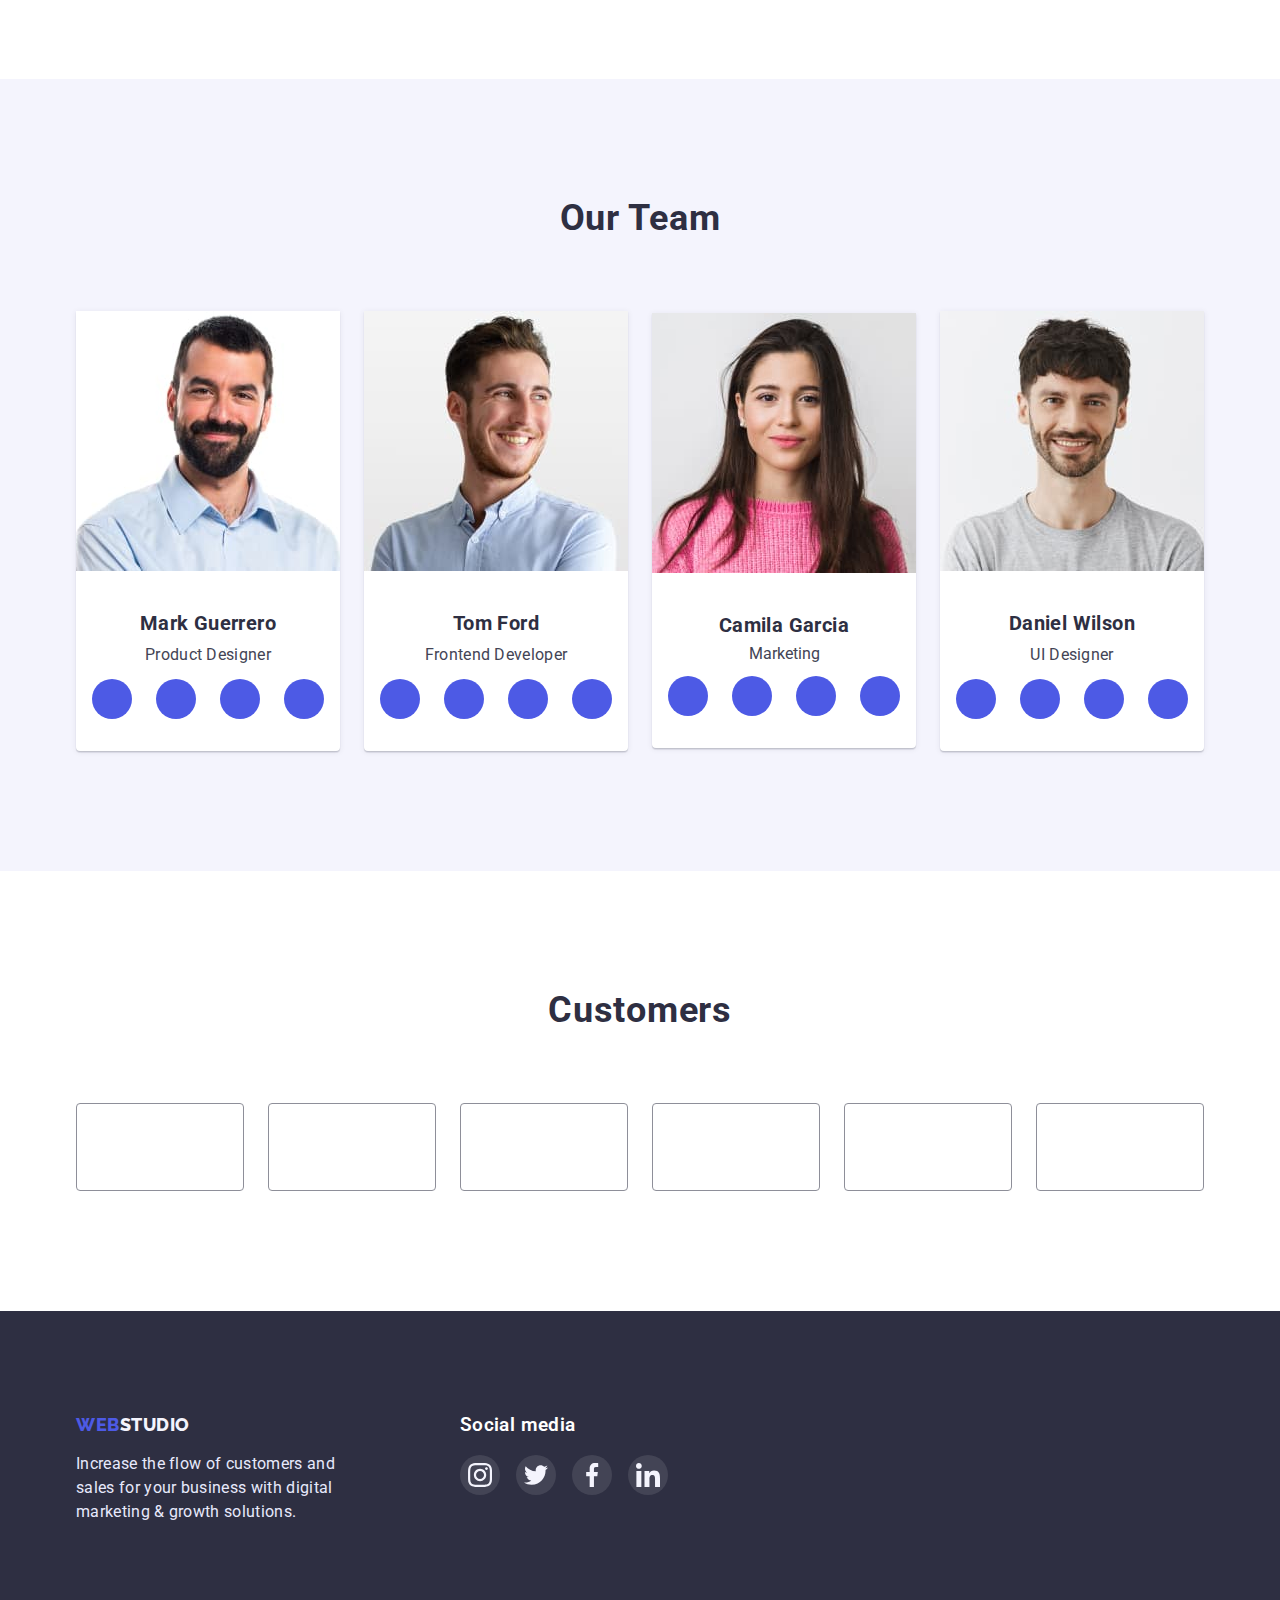
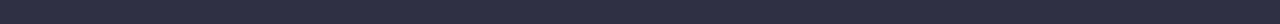
==== commit dcf8b599: "change icons" ====
--- a/index.html
+++ b/index.html
@@ -72,7 +72,7 @@
             <li class="strategy-item">
               <div class="strategy-item-link">
                 <svg class="strategy-item-img">
-                  <use href="./images/icon.svg#antenna"></use>
+                  <use href="./images/icon.svg#icon-antenna"></use>
                 </svg>
               </div>
               <h3 class="strategy-header">Strategy</h3>
@@ -84,7 +84,7 @@
             <li class="strategy-item">
               <div class="strategy-item-link">
                 <svg class="strategy-item-img">
-                  <use href="./images/icon.svg#clock"></use>
+                  <use href="./images/icon.svg#icon-clock"></use>
                 </svg>
               </div>
               <h3 class="strategy-header">Punctuality</h3>
@@ -96,7 +96,7 @@
             <li class="strategy-item">
               <div class="strategy-item-link">
                 <svg class="strategy-item-img">
-                  <use href="./images/icon.svg#diagram"></use>
+                  <use href="./images/icon.svg#icon-diagram"></use>
                 </svg>
               </div>
               <h3 class="strategy-header">Diligence</h3>
@@ -108,7 +108,7 @@
             <li class="strategy-item">
               <div class="strategy-item-link">
                 <svg class="strategy-item-img">
-                  <use href="./images/icon.svg#astronaut"></use>
+                  <use href="./images/icon.svg#icon-astronaut"></use>
                 </svg>
               </div>
               <h3 class="strategy-header">Technologies</h3>
@@ -155,7 +155,8 @@
                   <li class="team-social-item">
                     <a href="#" class="team-social-link"
                       ><svg class="team-social-img">
-                        <use href="./images/icon.svg#instagram"></use></svg
+                        <use
+                          href="./images/icon.svg#icon-icon-icon-instagram"></use></svg
                     ></a>
                   </li>
                   <li class="team-social-item">
@@ -191,7 +192,8 @@
                   <li class="team-social-item">
                     <a href="#" class="team-social-link"
                       ><svg class="team-social-img">
-                        <use href="./images/icon.svg#instagram"></use></svg
+                        <use
+                          href="./images/icon.svg#icon-icon-instagram"></use></svg
                     ></a>
                   </li>
                   <li class="team-social-item">
@@ -227,7 +229,8 @@
                   <li class="team-social-item">
                     <a href="#" class="team-social-link"
                       ><svg class="team-social-img">
-                        <use href="./images/icon.svg#instagram"></use></svg
+                        <use
+                          href="./images/icon.svg#icon-icon-instagram"></use></svg
                     ></a>
                   </li>
                   <li class="team-social-item">
@@ -263,7 +266,8 @@
                   <li class="team-social-item">
                     <a href="#" class="team-social-link"
                       ><svg class="team-social-img">
-                        <use href="./images/icon.svg#instagram"></use></svg
+                        <use
+                          href="./images/icon.svg#icon-icon-instagram"></use></svg
                     ></a>
                   </li>
                   <li class="team-social-item">
@@ -297,37 +301,37 @@
             <li class="customer-menu-item">
               <a href="#" class="customer-menu-link"
                 ><svg class="customer-menu-img">
-                  <use href="./images/icon.svg#logo1"></use></svg
-              ></a>
-            </li>
-            <li class="customer-menu-item">
-              <a href="#" class="customer-menu-link"
-                ><svg class="customer-menu-img">
-                  <use href="./images/icon.svg#logo2"></use></svg
-              ></a>
-            </li>
-            <li class="customer-menu-item">
-              <a href="#" class="customer-menu-link"
-                ><svg class="customer-menu-img">
-                  <use href="./images/icon.svg#logo3"></use></svg
-              ></a>
-            </li>
-            <li class="customer-menu-item">
-              <a href="#" class="customer-menu-link"
-                ><svg class="customer-menu-img">
-                  <use href="./images/icon.svg#logo4"></use></svg
-              ></a>
-            </li>
-            <li class="customer-menu-item">
-              <a href="#" class="customer-menu-link"
-                ><svg class="customer-menu-img">
-                  <use href="./images/icon.svg#logo5"></use></svg
-              ></a>
-            </li>
-            <li class="customer-menu-item">
-              <a href="#" class="customer-menu-link"
-                ><svg class="customer-menu-img">
-                  <use href="./images/icon.svg#logo6"></use></svg
+                  <use href="./images/icon.svg#icon-logo1"></use></svg
+              ></a>
+            </li>
+            <li class="customer-menu-item">
+              <a href="#" class="customer-menu-link"
+                ><svg class="customer-menu-img">
+                  <use href="./images/icon.svg#icon-logo2"></use></svg
+              ></a>
+            </li>
+            <li class="customer-menu-item">
+              <a href="#" class="customer-menu-link"
+                ><svg class="customer-menu-img">
+                  <use href="./images/icon.svg#icon-logo3"></use></svg
+              ></a>
+            </li>
+            <li class="customer-menu-item">
+              <a href="#" class="customer-menu-link"
+                ><svg class="customer-menu-img">
+                  <use href="./images/icon.svg#icon-logo4"></use></svg
+              ></a>
+            </li>
+            <li class="customer-menu-item">
+              <a href="#" class="customer-menu-link"
+                ><svg class="customer-menu-img">
+                  <use href="./images/icon.svg#icon-logo5"></use></svg
+              ></a>
+            </li>
+            <li class="customer-menu-item">
+              <a href="#" class="customer-menu-link"
+                ><svg class="customer-menu-img">
+                  <use href="./images/icon.svg#icon-logo6"></use></svg
               ></a>
             </li>
           </ul>
@@ -351,25 +355,25 @@
             <li class="footer-social-item">
               <a href="#" class="footer-social-link"
                 ><svg class="footer-social-img">
-                  <use href="./images/icon.svg#instagram"></use></svg
+                  <use href="./images/icon.svg#icon-instagram"></use></svg
               ></a>
             </li>
             <li class="footer-social-item">
               <a href="#" class="footer-social-link"
                 ><svg class="footer-social-img">
-                  <use href="./images/icon.svg#twitter"></use></svg
+                  <use href="./images/icon.svg#icon-twitter"></use></svg
               ></a>
             </li>
             <li class="footer-social-item">
               <a href="#" class="footer-social-link"
                 ><svg class="footer-social-img">
-                  <use href="./images/icon.svg#facebook"></use></svg
+                  <use href="./images/icon.svg#icon-facebook"></use></svg
               ></a>
             </li>
             <li class="footer-social-item">
               <a href="#" class="footer-social-link"
                 ><svg class="footer-social-img">
-                  <use href="./images/icon.svg#linkedin"></use></svg
+                  <use href="./images/icon.svg#icon-linkedin"></use></svg
               ></a>
             </li>
           </ul>
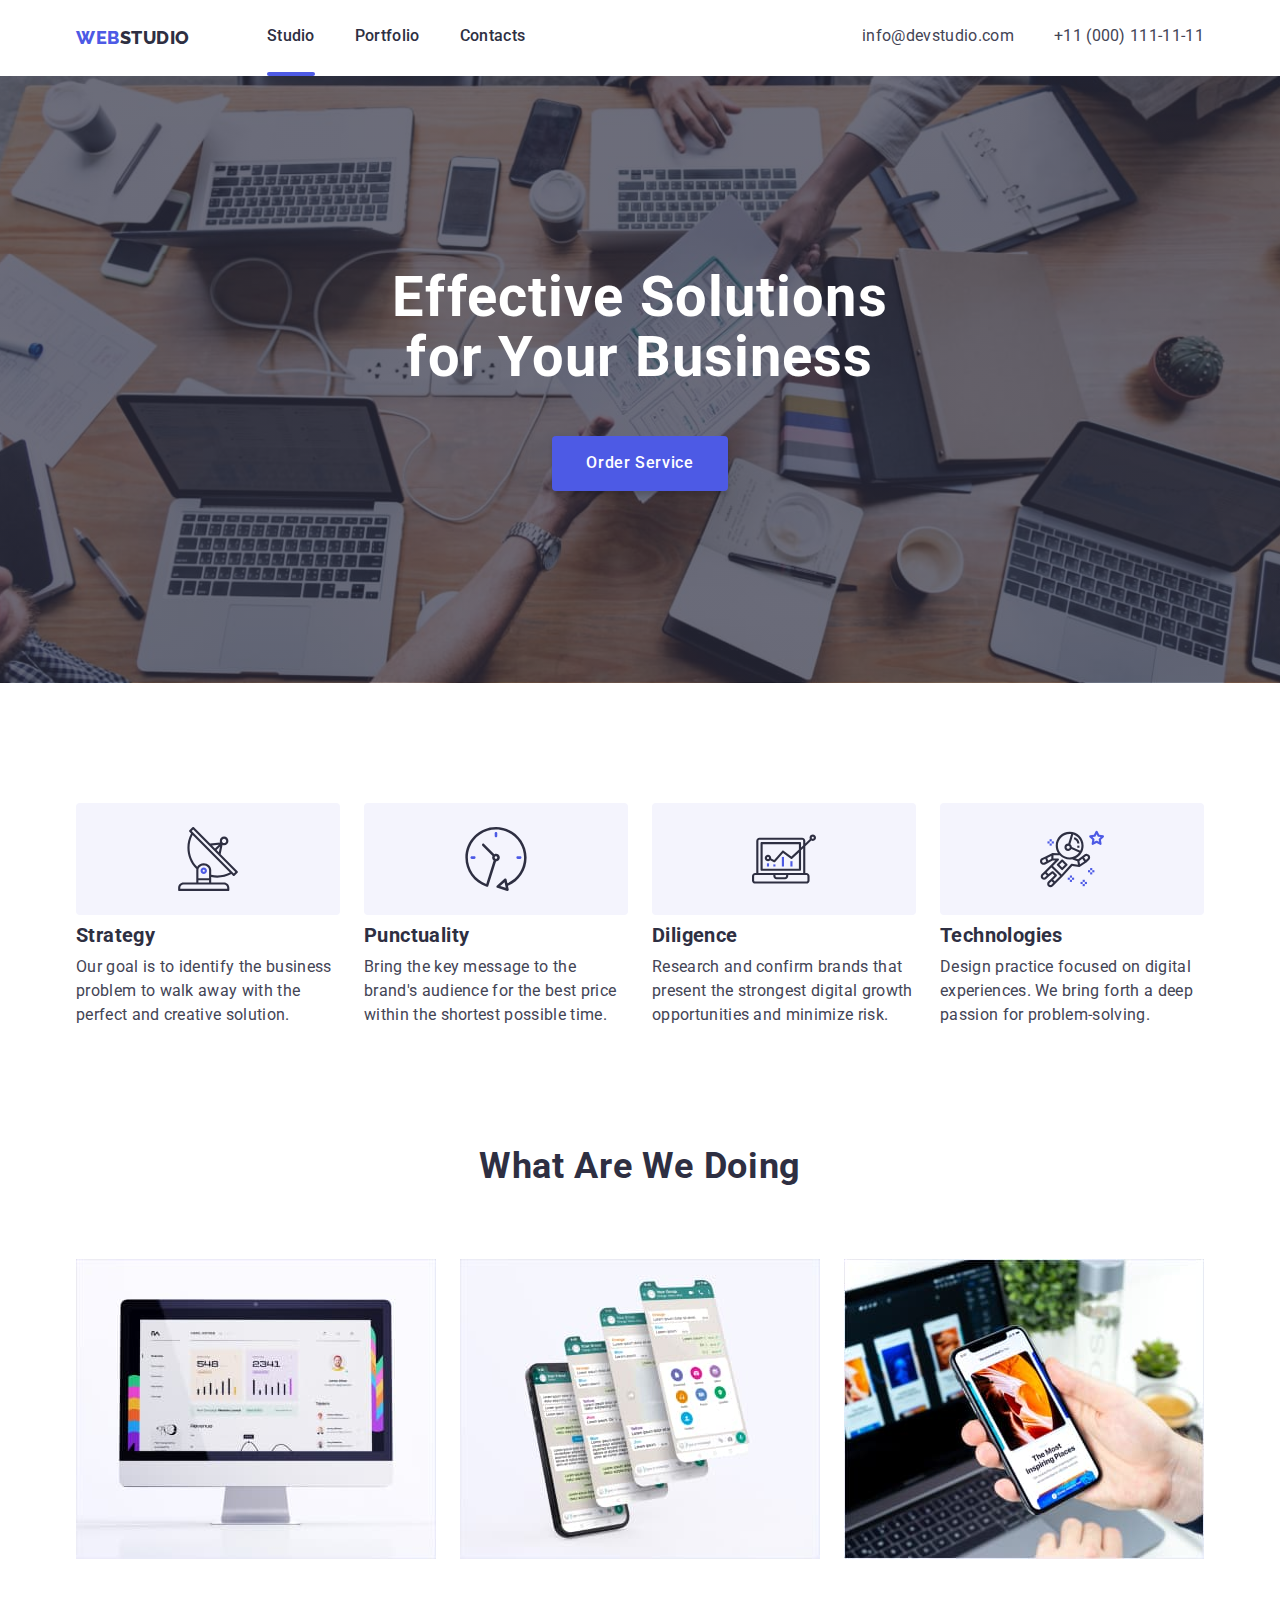
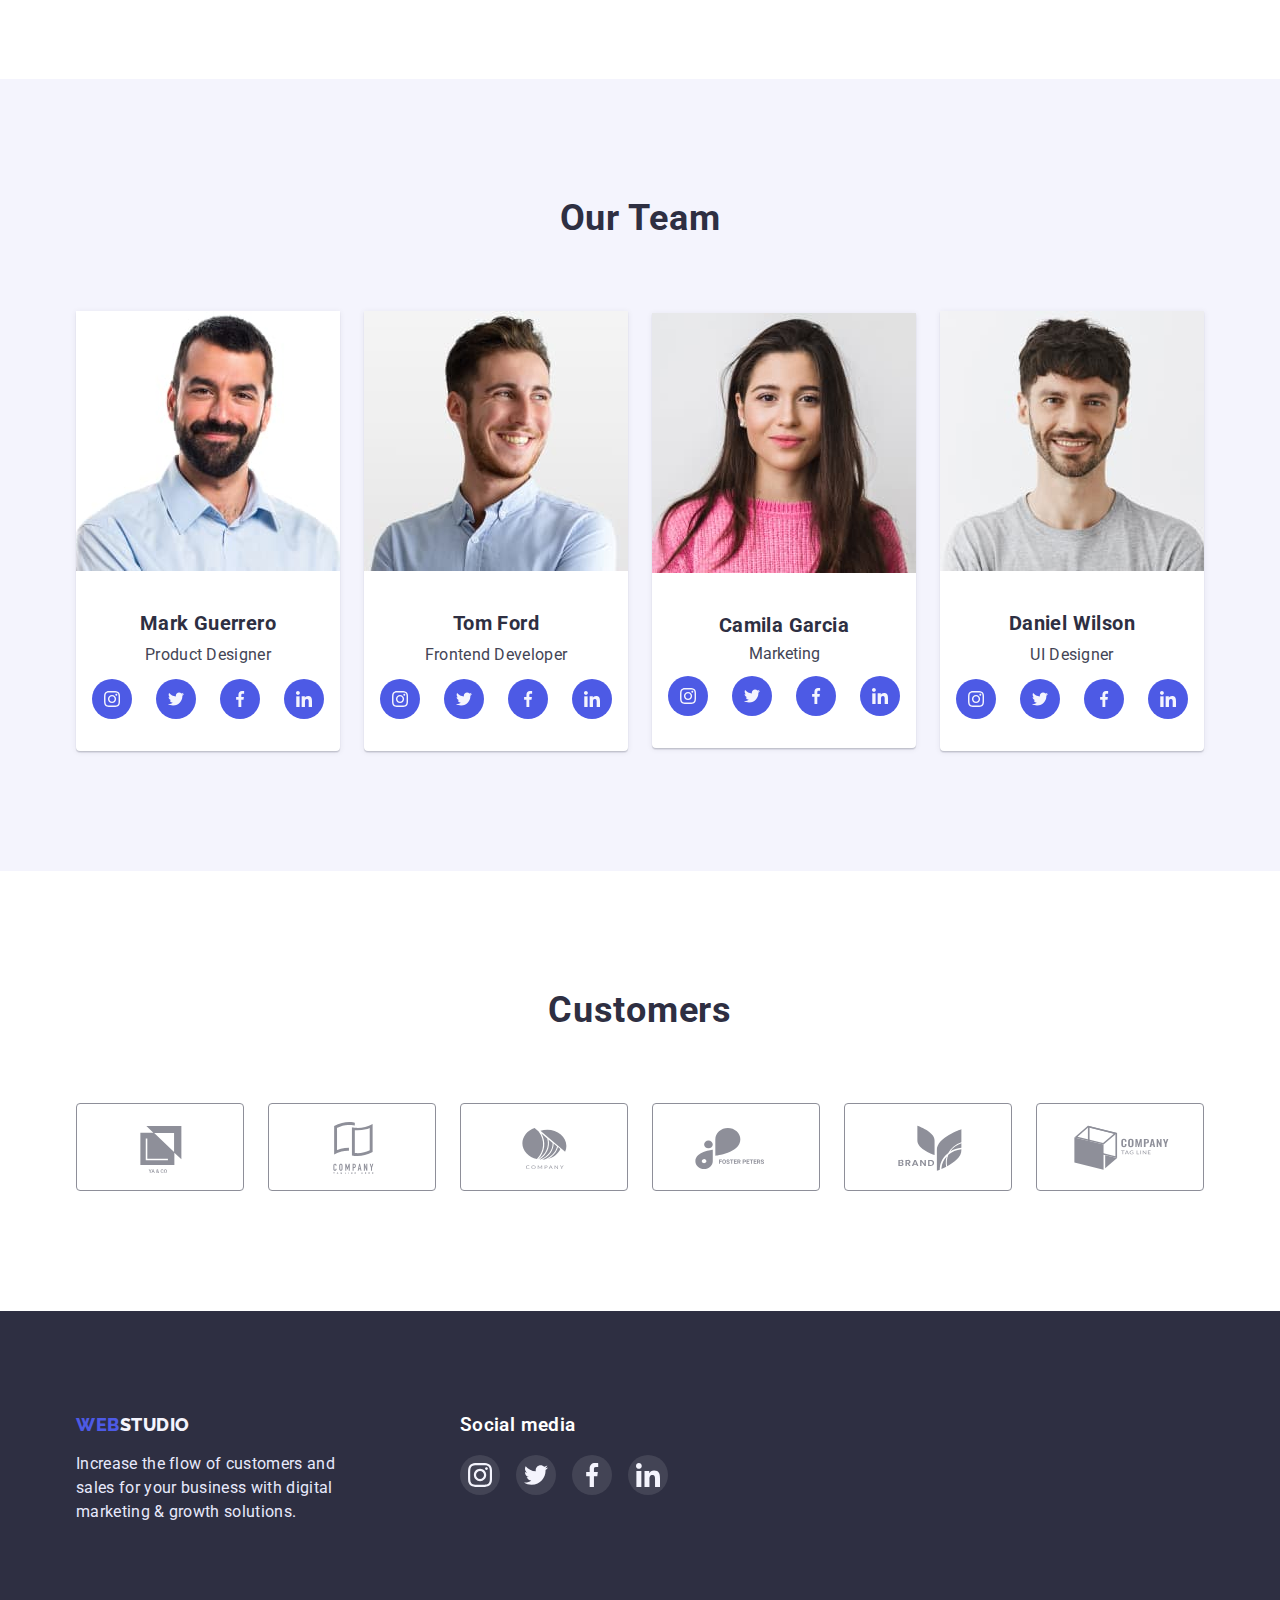
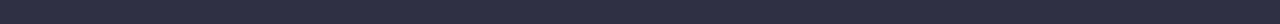
==== commit b331eb33: "optimize logo" ====
--- a/index.html
+++ b/index.html
@@ -155,26 +155,25 @@
                   <li class="team-social-item">
                     <a href="#" class="team-social-link"
                       ><svg class="team-social-img">
-                        <use
-                          href="./images/icon.svg#icon-icon-icon-instagram"></use></svg
-                    ></a>
-                  </li>
-                  <li class="team-social-item">
-                    <a href="#" class="team-social-link"
-                      ><svg class="team-social-img">
-                        <use href="./images/icon.svg#twitter"></use></svg
-                    ></a>
-                  </li>
-                  <li class="team-social-item">
-                    <a href="#" class="team-social-link"
-                      ><svg class="team-social-img">
-                        <use href="./images/icon.svg#facebook"></use></svg
-                    ></a>
-                  </li>
-                  <li class="team-social-item">
-                    <a href="#" class="team-social-link"
-                      ><svg class="team-social-img">
-                        <use href="./images/icon.svg#linkedin"></use></svg
+                        <use href="./images/icon.svg#icon-instagram"></use></svg
+                    ></a>
+                  </li>
+                  <li class="team-social-item">
+                    <a href="#" class="team-social-link"
+                      ><svg class="team-social-img">
+                        <use href="./images/icon.svg#icon-twitter"></use></svg
+                    ></a>
+                  </li>
+                  <li class="team-social-item">
+                    <a href="#" class="team-social-link"
+                      ><svg class="team-social-img">
+                        <use href="./images/icon.svg#icon-facebook"></use></svg
+                    ></a>
+                  </li>
+                  <li class="team-social-item">
+                    <a href="#" class="team-social-link"
+                      ><svg class="team-social-img">
+                        <use href="./images/icon.svg#icon-linkedin"></use></svg
                     ></a>
                   </li>
                 </ul>
@@ -192,26 +191,25 @@
                   <li class="team-social-item">
                     <a href="#" class="team-social-link"
                       ><svg class="team-social-img">
-                        <use
-                          href="./images/icon.svg#icon-icon-instagram"></use></svg
-                    ></a>
-                  </li>
-                  <li class="team-social-item">
-                    <a href="#" class="team-social-link"
-                      ><svg class="team-social-img">
-                        <use href="./images/icon.svg#twitter"></use></svg
-                    ></a>
-                  </li>
-                  <li class="team-social-item">
-                    <a href="#" class="team-social-link"
-                      ><svg class="team-social-img">
-                        <use href="./images/icon.svg#facebook"></use></svg
-                    ></a>
-                  </li>
-                  <li class="team-social-item">
-                    <a href="#" class="team-social-link"
-                      ><svg class="team-social-img">
-                        <use href="./images/icon.svg#linkedin"></use></svg
+                        <use href="./images/icon.svg#icon-instagram"></use></svg
+                    ></a>
+                  </li>
+                  <li class="team-social-item">
+                    <a href="#" class="team-social-link"
+                      ><svg class="team-social-img">
+                        <use href="./images/icon.svg#icon-twitter"></use></svg
+                    ></a>
+                  </li>
+                  <li class="team-social-item">
+                    <a href="#" class="team-social-link"
+                      ><svg class="team-social-img">
+                        <use href="./images/icon.svg#icon-facebook"></use></svg
+                    ></a>
+                  </li>
+                  <li class="team-social-item">
+                    <a href="#" class="team-social-link"
+                      ><svg class="team-social-img">
+                        <use href="./images/icon.svg#icon-linkedin"></use></svg
                     ></a>
                   </li>
                 </ul>
@@ -229,26 +227,25 @@
                   <li class="team-social-item">
                     <a href="#" class="team-social-link"
                       ><svg class="team-social-img">
-                        <use
-                          href="./images/icon.svg#icon-icon-instagram"></use></svg
-                    ></a>
-                  </li>
-                  <li class="team-social-item">
-                    <a href="#" class="team-social-link"
-                      ><svg class="team-social-img">
-                        <use href="./images/icon.svg#twitter"></use></svg
-                    ></a>
-                  </li>
-                  <li class="team-social-item">
-                    <a href="#" class="team-social-link"
-                      ><svg class="team-social-img">
-                        <use href="./images/icon.svg#facebook"></use></svg
-                    ></a>
-                  </li>
-                  <li class="team-social-item">
-                    <a href="#" class="team-social-link"
-                      ><svg class="team-social-img">
-                        <use href="./images/icon.svg#linkedin"></use></svg
+                        <use href="./images/icon.svg#icon-instagram"></use></svg
+                    ></a>
+                  </li>
+                  <li class="team-social-item">
+                    <a href="#" class="team-social-link"
+                      ><svg class="team-social-img">
+                        <use href="./images/icon.svg#icon-twitter"></use></svg
+                    ></a>
+                  </li>
+                  <li class="team-social-item">
+                    <a href="#" class="team-social-link"
+                      ><svg class="team-social-img">
+                        <use href="./images/icon.svg#icon-facebook"></use></svg
+                    ></a>
+                  </li>
+                  <li class="team-social-item">
+                    <a href="#" class="team-social-link"
+                      ><svg class="team-social-img">
+                        <use href="./images/icon.svg#icon-linkedin"></use></svg
                     ></a>
                   </li>
                 </ul>
@@ -266,26 +263,25 @@
                   <li class="team-social-item">
                     <a href="#" class="team-social-link"
                       ><svg class="team-social-img">
-                        <use
-                          href="./images/icon.svg#icon-icon-instagram"></use></svg
-                    ></a>
-                  </li>
-                  <li class="team-social-item">
-                    <a href="#" class="team-social-link"
-                      ><svg class="team-social-img">
-                        <use href="./images/icon.svg#twitter"></use></svg
-                    ></a>
-                  </li>
-                  <li class="team-social-item">
-                    <a href="#" class="team-social-link"
-                      ><svg class="team-social-img">
-                        <use href="./images/icon.svg#facebook"></use></svg
-                    ></a>
-                  </li>
-                  <li class="team-social-item">
-                    <a href="#" class="team-social-link"
-                      ><svg class="team-social-img">
-                        <use href="./images/icon.svg#linkedin"></use></svg
+                        <use href="./images/icon.svg#icon-instagram"></use></svg
+                    ></a>
+                  </li>
+                  <li class="team-social-item">
+                    <a href="#" class="team-social-link"
+                      ><svg class="team-social-img">
+                        <use href="./images/icon.svg#icon-twitter"></use></svg
+                    ></a>
+                  </li>
+                  <li class="team-social-item">
+                    <a href="#" class="team-social-link"
+                      ><svg class="team-social-img">
+                        <use href="./images/icon.svg#icon-facebook"></use></svg
+                    ></a>
+                  </li>
+                  <li class="team-social-item">
+                    <a href="#" class="team-social-link"
+                      ><svg class="team-social-img">
+                        <use href="./images/icon.svg#icon-linkedin"></use></svg
                     ></a>
                   </li>
                 </ul>
